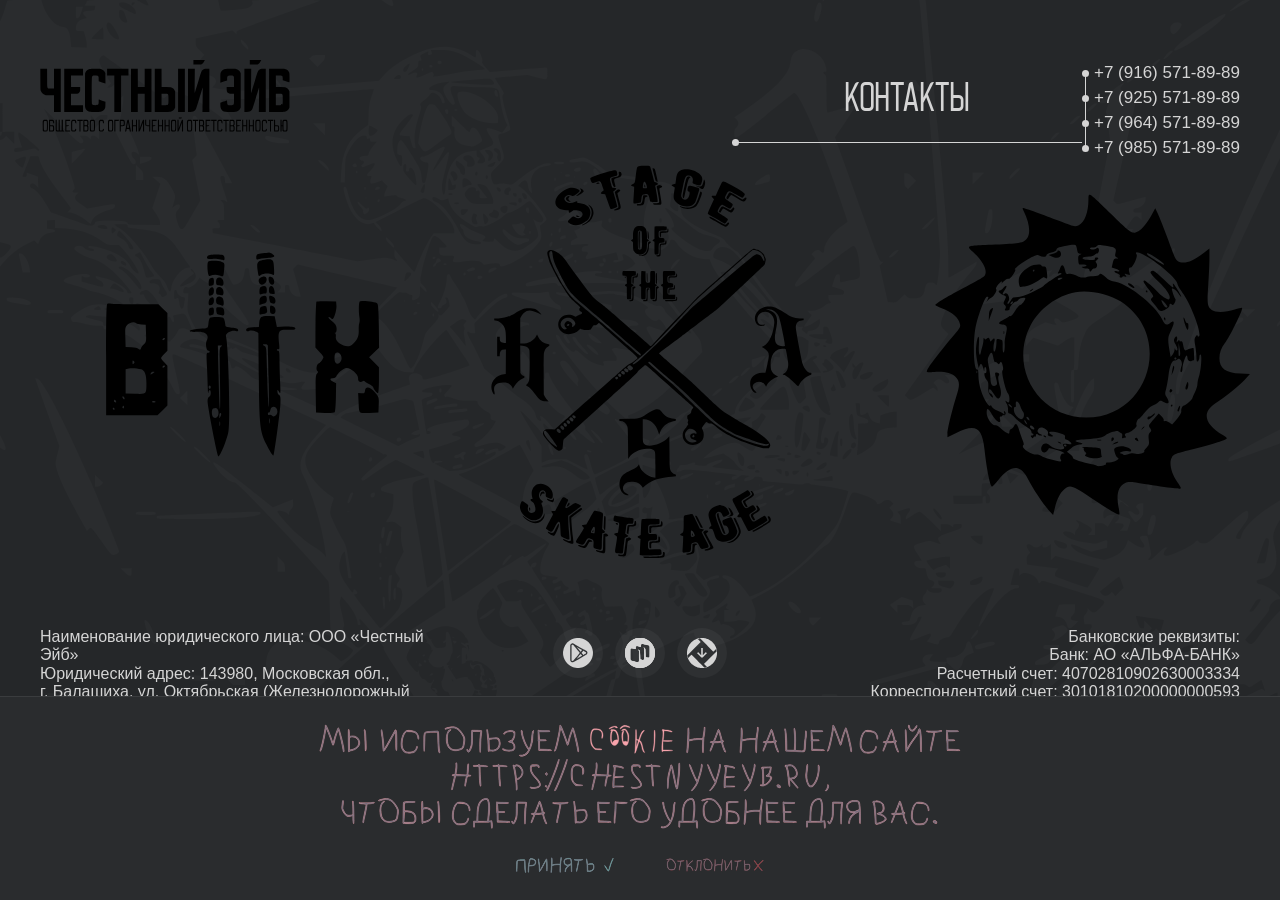
==== index.html @ 3eb63131 "Update index.html" ====
<!DOCTYPE html>
<html lang="ru">
  <head>
    <meta charset="UTF-8" />
    <meta name="viewport" content="width=device-width, initial-scale=1.0" />
    <title>Честный Эйб — инди-студия разработки игр и приложений</title>

    <meta
      name="description"
      content="Честный Эйб — инди-студия одного разработчика. «Рассказы дядюшки Эйба» и «КвадроТактика» — в Google Play, RuStore и GetApps. Главный проект — HeroSkAge."
    />
    <meta
      name="keywords"
      content="Честный Эйб, Чуткой, HeroSkAge, Рассказы дядюшки Эйба, КвадроТактика, инди-студия, разработка игр, разработка приложений, Android, Kotlin, пиксель-арт, короткие рассказы, российские инди-игры, RuStore, Google Play, GetApps"
    />
    <meta name="author" content="ООО «Честный Эйб»" />
    <meta name="robots" content="index, follow" />
    <meta name="theme-color" content="#252729" />
    <link rel="canonical" href="https://chestnyyeyb.ru/" />

    <meta property="og:type" content="website" />
    <meta property="og:site_name" content="Честный Эйб" />
    <meta property="og:locale" content="ru_RU" />
    <meta
      property="og:title"
      content="Честный Эйб — инди-студия разработки игр и приложений"
    />
    <meta
      property="og:description"
      content="Один разработчик, два выпущенных проекта и большой мир HeroSkAge. Игры и приложения для Android от студии «Честный Эйб»."
    />
    <meta
      property="og:image"
      content="https://chestnyyeyb.ru/images/og/og_image.png"
    />
    <meta
      property="og:image:alt"
      content="Логотип студии «Честный Эйб» — разработка игр и приложений для Android"
    />
    <meta property="og:url" content="https://chestnyyeyb.ru/" />

    <meta name="twitter:card" content="summary_large_image" />
    <meta
      name="twitter:title"
      content="Честный Эйб — инди-студия разработки игр и приложений"
    />
    <meta
      name="twitter:description"
      content="Один разработчик, два выпущенных проекта и большой мир HeroSkAge. Игры и приложения для Android."
    />
    <meta
      name="twitter:image"
      content="https://chestnyyeyb.ru/images/og/og_image.png"
    />
    <meta
      name="twitter:image:alt"
      content="Логотип студии «Честный Эйб» — разработка игр и приложений для Android"
    />

    <link rel="preconnect" href="https://www.googletagmanager.com" />
    <link
      rel="preload"
      as="font"
      type="font/ttf"
      href="./fonts/Montserrat_0.ttf"
      crossorigin
    />
    <link
      rel="preload"
      href="./fonts/BuyanRegular.ttf"
      as="font"
      type="font/ttf"
      crossorigin
    />

    <link
      type="image/x-icon"
      rel="shortcut icon"
      href="./images/favicon/favicon.ico"
    />
    <link
      type="image/png"
      sizes="32x32"
      rel="icon"
      href="./images/favicon/favicon-32.png"
    />
    <link
      type="image/png"
      sizes="196x196"
      rel="icon"
      href="./images/favicon/favicon-196.png"
    />

    <link rel="stylesheet" href="./css/index.css" />
    <link rel="stylesheet" href="./css/cookie.css" />
    <link rel="stylesheet" href="./css/a11y.css" />
    <script src="./js/index.js" defer></script>
    <script src="./js/cookie.js" defer></script>
    <script src="./js/a11y.js" defer></script>
    <script type="application/ld+json">
      {
        "@context": "https://schema.org",
        "@type": "Organization",
        "name": "Честный Эйб",
        "legalName": "Общество с ограниченной ответственностью «Честный Эйб»",
        "url": "https://chestnyyeyb.ru/",
        "logo": "https://chestnyyeyb.ru/images/favicon/favicon-196.png",
        "description": "Инди-студия одного разработчика: игры и приложения для Android. Главный проект — HeroSkAge.",
        "foundingDate": "2019",
        "email": "lincoln@chestnyyeyb.ru",
        "telephone": "+7-916-571-89-89",
        "address": {
          "@type": "PostalAddress",
          "postalCode": "143980",
          "addressRegion": "Московская область",
          "addressLocality": "Балашиха",
          "streetAddress": "ул. Октябрьская (Железнодорожный мкр.), д. 33, блок А, помещение V-13, комната 1",
          "addressCountry": "RU"
        },
        "sameAs": [
          "https://play.google.com/store/apps/dev?id=6551827899764541510",
          "https://www.rustore.ru/catalog/developer/9qrgofwk",
          "https://global.app.mi.com/developer?id=1156139",
          "https://telegram.me/ChestnyyEyb",
          "https://rutube.ru/u/chestnyyeyb/",
          "https://www.pinterest.ru/chestnyyeyb/",
          "https://2gis.ru/balashikha/firm/70000001085385845"
        ]
      }
    </script>
  </head>
  <body>
    <div class="page">
      <header class="header">
        <div class="container">
          <div class="header__wrapper">
            <h1 class="visually-hidden">
              Честный Эйб — инди-студия разработки игр и приложений для Android
            </h1>
            <a
              href="./about/"
              id="header-logo"
              class="header__logo"
              aria-label="Честный Эйб — о компании"
            >
              <svg xmlns="http://www.w3.org/2000/svg" viewBox="0 0 1662 480">
                <path
                  d="M1020 15.061v15.062l25.75-.312 25.75-.311 5.333-2.954c6.744-3.736 9.23-6.72 14.748-17.707L1096.02 0H1020v15.061m375 0v15.062l25.75-.312 25.75-.311 5.333-2.954c6.744-3.736 9.23-6.72 14.748-17.707L1471.02 0H1395v15.061M2.233 127.25c.297 63.567.472 69.701 2.131 74.75 4.963 15.104 15.119 25.393 29.888 30.277 5.505 1.821 9.368 2.117 32.498 2.492l26.25.425V346h45V58H93v132.219l-18.298-.362c-29.796-.59-27.129 6.255-27.488-70.562L46.927 58H1.911l.322 69.25M161 202v144h125v-45h-80v-76h18.451c27.318 0 33.9-2.305 39.799-13.936 2.575-5.077 2.75-6.24 2.75-18.229v-12.806l-30.25-.264-30.25-.265-.262-38.25-.262-38.25H286V58H161v144M330.043 59.559c-12.431 2.695-23.303 11.99-28.186 24.097L299.5 89.5l-.301 109c-.216 78.51.018 110.678.839 115 3.003 15.818 14.971 28.025 30.761 31.376 7.131 1.513 65.275 1.512 72.402-.001 12.726-2.703 24.416-12.246 28.944-23.628 2.039-5.127 2.324-7.797 2.641-24.747l.357-19-21.846-7.25c-12.015-3.988-22.172-7.25-22.571-7.25-.4 0-.726 6.119-.726 13.599 0 22.299-1.52 23.901-22.674 23.901-15.904 0-18.108-.774-21.574-7.571-2.697-5.289-2.697-176.569 0-181.858 2.952-5.791 5.935-7.247 16.018-7.822 13.783-.786 19.728.265 24.088 4.257l3.642 3.335.319 15.517.32 15.516 22.49 7.505 22.49 7.505-.31-34.192L434.5 88.5l-3.165-6.68c-5.875-12.401-14.85-19.55-28.055-22.349-9.431-1.998-63.915-1.933-73.237.088M446 80.5V103h48v243h45V103h49V58H446v22.5M605 202v144h45V225h46v121h45V58h-45v122.038l-22.75-.269-22.75-.269-.258-60.75-.257-60.75H605v144m158 0v144h49.451c32.831 0 51.232-.378 54.75-1.125 12.697-2.696 24.369-12.213 28.978-23.628l2.321-5.747v-106l-3.126-6.5c-4.573-9.509-9.238-14.329-18.122-18.722l-7.64-3.778-30.556-.5-30.556-.5-.258-60.75-.257-60.75H763v144m155 0v144h45V58h-45v144m66 .107v144.107l15.25-.403c17.704-.467 23.566-2.549 31.541-11.2 6.252-6.782 6.489-7.448 29.31-82.111 11.599-37.95 21.296-69.211 21.548-69.47.533-.548-.412 110.479-1.207 141.72l-.541 21.25H1126V57.786l-15.25.359c-17.484.411-23.263 2.316-31.248 10.3-6.251 6.251-6.933 8.147-29.563 82.055-11.619 37.95-21.357 69.225-21.639 69.5-.283.275-.183-36.062.222-80.75l.735-81.25H984v144.107m246.043-142.548c-12.442 2.697-23.336 12.018-28.166 24.097-2.239 5.602-2.35 7.115-2.671 36.538l-.336 30.693 22.565-7.529 22.565-7.53.002-10.664c.002-17.301 3.063-21.077 17.768-21.915 13.786-.786 19.728.264 24.088 4.259l3.642 3.336.287 34.578.288 34.578H1241v11.822c0 25.708 6.802 32.363 33.75 33.02l15.25.372v32.492c0 43.528.482 42.563-21.5 43.084-20.696.492-23.799-2.105-24.336-20.36-.185-6.286-.624-11.43-.976-11.43-.351 0-10.438 3.255-22.414 7.233L1199 283.466v12.718c0 14.985 1.133 21.258 5.249 29.068 5.225 9.913 15.066 17.187 26.55 19.624 7.131 1.513 65.275 1.512 72.402-.001 12.697-2.696 24.369-12.213 28.978-23.628l2.321-5.747v-227l-3.165-6.68c-5.875-12.401-14.85-19.55-28.055-22.349-9.431-1.998-63.915-1.933-73.237.088M1359 202.107v144.107l15.25-.403c17.704-.467 23.566-2.549 31.541-11.2 6.252-6.782 6.489-7.448 29.31-82.111 11.599-37.95 21.296-69.211 21.548-69.47.533-.548-.412 110.479-1.207 141.72l-.541 21.25H1501V57.786l-15.25.359c-17.484.411-23.263 2.316-31.248 10.3-6.251 6.251-6.933 8.147-29.563 82.055-11.619 37.95-21.357 69.225-21.639 69.5-.283.275-.183-36.062.222-80.75l.735-81.25H1359v144.107m164-.107v144h49.451c32.831 0 51.232-.378 54.75-1.125 12.697-2.696 24.369-12.213 28.978-23.628l2.321-5.747v-106l-3.126-6.5c-4.573-9.509-9.238-14.329-18.122-18.722l-7.64-3.778-30.556-.5-30.556-.5-.262-38.25-.262-38.25 17.762.002c25.945.002 28.258 1.693 28.26 20.665l.002 10.167 21.25 7.166c11.688 3.942 21.813 7.392 22.5 7.667 2.064.825 1.76-56.561-.338-63.735-4.037-13.805-14.521-23.187-28.877-25.841-3.757-.694-24.01-1.091-55.719-1.091H1523v144m-715 61.078v38.078l18.75-.328c28.307-.495 27.25 1.001 27.25-38.581 0-38.475.943-37.209-27.75-37.232L808 225v38.078m760 0v38.078l18.75-.328c28.307-.495 27.25 1.001 27.25-38.581 0-38.475.943-37.209-27.75-37.232L1568 225v38.078M923 385.5v3.5h7.545c6.678 0 7.828-.282 10-2.455 4.051-4.05 3.229-4.545-7.545-4.545h-10v3.5M21.963 400.75c-4.313 3.864-4.526 5.995-3.963 39.584l.5 29.834 3.266 2.916c3.123 2.789 3.68 2.916 12.799 2.916 18.15 0 17.935.468 17.935-39s.215-39-17.935-39c-8.99 0-9.709.157-12.602 2.75M60 437v39h12.099c20.301 0 22.267-2.056 21.739-22.73-.453-17.722-1.135-18.538-16.106-19.27l-10.232-.5-.278-14.354-.278-14.354 8.609.354c10.106.416 11.447 1.472 11.447 9.019 0 4.286.307 4.942 2.95 6.309 4.158 2.15 4.05 2.312 4.05-6.07C94 400.539 90.611 398 72.099 398H60v39m44.004-4.75c.005 46.779-2.311 43.75 33.446 43.75H161v-2.3c0-3.194-1.826-4.7-5.7-4.7H152v-71h-8v71.095l-6.25-.297-6.25-.298-.263-35.25-.263-35.25H124v71h-4.045c-2.962 0-4.703-.657-6.5-2.455L111 464.091V398h-7l.004 34.25M168 437v39h32v-7h-25.055l.278-14.25.277-14.25 6.958-.3c7.367-.318 9.542-1.295 9.542-4.282 0-1.611-1.016-1.873-8.25-2.128l-8.25-.29-.277-14.25-.278-14.25H200v-7h-32v39m43.844-36.745c-4.725 3.994-4.844 4.898-4.844 36.729 0 32.522.208 33.956 5.414 37.368 3.486 2.284 20.144 2.347 23.369.087 5.777-4.046 7.111-13.408 2.267-15.913-4.004-2.071-4.05-2.045-4.05 2.251 0 6.563-2.019 8.223-10 8.223-10.348 0-10.003 1.087-9.985-31.473.018-32.91-.278-31.905 9.51-32.328 8.524-.369 10.475 1.257 10.475 8.727 0 4.391.233 4.814 3.5 6.373l3.5 1.669v-7.534c0-13.55-2.982-16.436-16.973-16.429-8.414.004-9.837.267-12.183 2.25M248 401.5v3.5h14v71h7v-71h15v-7h-36v3.5m40 35.5v39h12.099c19.968 0 21.901-1.893 21.901-21.45 0-12.088-.107-12.748-2.455-15.095L317.091 437l2.454-2.455c2.348-2.347 2.455-3.007 2.455-15.095 0-19.557-1.933-21.45-21.901-21.45H288v39m46.963-36.25c-4.313 3.864-4.526 5.995-3.963 39.584l.5 29.834 3.266 2.916c3.123 2.789 3.68 2.916 12.799 2.916 18.15 0 17.935.468 17.935-39s.215-39-17.935-39c-8.99 0-9.709.157-12.602 2.75m60.881-.495c-4.725 3.994-4.844 4.898-4.844 36.729 0 32.522.208 33.956 5.414 37.368 3.486 2.284 20.144 2.347 23.369.087 5.777-4.046 7.111-13.408 2.267-15.913-4.004-2.071-4.05-2.045-4.05 2.251 0 6.563-2.019 8.223-10 8.223-10.348 0-10.003 1.087-9.985-31.473.018-32.91-.278-31.905 9.51-32.328 8.524-.369 10.475 1.257 10.475 8.727 0 4.391.233 4.814 3.5 6.373l3.5 1.669v-7.534c0-13.55-2.982-16.436-16.973-16.429-8.414.004-9.837.267-12.183 2.25m60.119.495c-4.313 3.864-4.526 5.995-3.963 39.584l.5 29.834 3.266 2.916c3.123 2.789 3.68 2.916 12.799 2.916 18.15 0 17.935.468 17.935-39s.215-39-17.935-39c-8.99 0-9.709.157-12.602 2.75M494 437v39h7v-71h10.8c11.472 0 13.2-.615 13.2-4.7V398h-31v39m36 0v39h6.954l.273-17.75.273-17.75 10.232-.5c14.971-.732 15.653-1.548 16.106-19.27.528-20.674-1.438-22.73-21.739-22.73H530v39m52.085-37.25c-1.816 1.487-3.232 7.34-9.44 39L565.342 476h3.746c4.065 0 4.406-.732 6.524-13.977l.644-4.023h8.804c9.994 0 9.032-.938 11.024 10.75l1.236 7.25h3.84c2.112 0 3.84-.301 3.84-.669 0-.369-3.375-17.676-7.5-38.462-4.125-20.786-7.5-38.035-7.5-38.331 0-1.292-5.974-.378-7.915 1.212M611 437v39h6.954l.273-17.75.273-17.75 9.75-.286 9.75-.286V476h7v-78h-7v36.072l-9.75-.286-9.75-.286-.273-17.75-.273-17.75H611v39m44 0v39h2.811c4.962 0 6.463-2.835 16.728-31.592L684.5 416.5l.265 29.75.265 29.75H692v-78h-2.811c-4.962 0-6.463 2.835-16.728 31.592L662.5 457.5l-.265-29.75-.265-29.75H655v39m44-22.45c0 23.604 1.267 25.45 17.465 25.45H726v36h7v-78h-7V434.257l-8.165-.473c-11.743-.68-11.835-.838-11.835-20.395V398h-7v16.55M743 437v39h32v-7h-25.055l.278-14.25.277-14.25 6.958-.3c7.367-.318 9.542-1.295 9.542-4.282 0-1.611-1.016-1.873-8.25-2.128l-8.25-.29-.277-14.25-.278-14.25H775v-7h-32v39m41 0v39h6.954l.273-17.75.273-17.75 9.75-.286 9.75-.286V476h7v-78h-7v36.072l-9.75-.286-9.75-.286-.273-17.75-.273-17.75H784v39m44 0v39h6.954l.273-17.75.273-17.75 9.75-.286 9.75-.286V476h7v-78h-7v36.072l-9.75-.286-9.75-.286-.273-17.75-.273-17.75H828v39m46.963-36.25c-4.313 3.864-4.526 5.995-3.963 39.584l.5 29.834 3.266 2.916c3.123 2.789 3.68 2.916 12.799 2.916 18.15 0 17.935.468 17.935-39s.215-39-17.935-39c-8.99 0-9.709.157-12.602 2.75M914 437v39h2.811c4.962 0 6.463-2.835 16.728-31.592L943.5 416.5l.265 29.75.265 29.75H951v-78h-2.811c-4.962 0-6.463 2.835-16.728 31.592L921.5 457.5l-.265-29.75-.265-29.75H914v39m66.963-36.25c-4.313 3.864-4.526 5.995-3.963 39.584l.5 29.834 3.266 2.916c3.123 2.789 3.68 2.916 12.799 2.916 18.15 0 17.935.468 17.935-39s.215-39-17.935-39c-8.99 0-9.709.157-12.602 2.75m35.037.75v3.5h14v71h7v-71h15v-7h-36v3.5m41 35.5v39h12.099c19.968 0 21.901-1.893 21.901-21.45 0-12.088-.107-12.748-2.455-15.095l-2.454-2.455 2.454-2.455c2.348-2.347 2.455-3.007 2.455-15.095 0-19.557-1.933-21.45-21.901-21.45H1057v39m44 0v39h32v-7h-25.055l.278-14.25.277-14.25 6.958-.3c7.367-.318 9.542-1.295 9.542-4.282 0-1.611-1.016-1.873-8.25-2.128l-8.25-.29-.277-14.25-.278-14.25H1133v-7h-32v39m37-35.5v3.5h14v71h7v-71h15v-7h-36v3.5m45.844-1.245c-4.725 3.994-4.844 4.898-4.844 36.729 0 32.522.208 33.956 5.414 37.368 3.486 2.284 20.144 2.347 23.369.087 5.777-4.046 7.111-13.408 2.267-15.913-4.004-2.071-4.05-2.045-4.05 2.251 0 6.563-2.019 8.223-10 8.223-10.348 0-10.003 1.087-9.985-31.473.018-32.91-.278-31.905 9.51-32.328 8.524-.369 10.475 1.257 10.475 8.727 0 4.391.233 4.814 3.5 6.373l3.5 1.669v-7.534c0-13.55-2.982-16.436-16.973-16.429-8.414.004-9.837.267-12.183 2.25M1219 401.5v3.5h14v71h7v-71h15v-7h-36v3.5m41 35.5v39h12.099c19.968 0 21.901-1.893 21.901-21.45 0-12.088-.107-12.748-2.455-15.095l-2.454-2.455 2.454-2.455c2.348-2.347 2.455-3.007 2.455-15.095 0-19.557-1.933-21.45-21.901-21.45H1260v39m44 0v39h32v-7h-25.055l.278-14.25.277-14.25 6.958-.3c7.367-.318 9.542-1.295 9.542-4.282 0-1.611-1.016-1.873-8.25-2.128l-8.25-.29-.277-14.25-.278-14.25H1336v-7h-32v39m40 0v39h6.954l.273-17.75.273-17.75 9.75-.286 9.75-.286V476h7v-78h-7v36.072l-9.75-.286-9.75-.286-.273-17.75-.273-17.75H1344v39m44 0v39h6.954l.273-17.75.273-17.75 9.75-.286 9.75-.286V476h7v-78h-7v36.072l-9.75-.286-9.75-.286-.273-17.75-.273-17.75H1388v39m47.963-36.25c-4.313 3.864-4.526 5.995-3.963 39.584l.5 29.834 3.266 2.916c3.123 2.789 3.68 2.916 12.799 2.916 18.15 0 17.935.468 17.935-39s.215-39-17.935-39c-8.99 0-9.709.157-12.602 2.75m43.881-.495c-4.725 3.994-4.844 4.898-4.844 36.729 0 32.522.208 33.956 5.414 37.368 3.486 2.284 20.144 2.347 23.369.087 5.777-4.046 7.111-13.408 2.267-15.913-4.004-2.071-4.05-2.045-4.05 2.251 0 6.563-2.019 8.223-10 8.223-10.348 0-10.003 1.087-9.985-31.473.018-32.91-.278-31.905 9.51-32.328 8.524-.369 10.475 1.257 10.475 8.727 0 4.391.233 4.814 3.5 6.373l3.5 1.669v-7.534c0-13.55-2.982-16.436-16.973-16.429-8.414.004-9.837.267-12.183 2.25M1515 401.5v3.5h14v71h7v-71h15v-7h-36v3.5m41 35.5v39h12.099c19.853 0 21.901-1.959 21.901-20.954 0-18.485-1.417-20.305-16.398-21.046l-10.102-.5-.273-17.75-.273-17.75H1556v39m43 0v39h6.954l.273-17.75.273-17.75h5l.5 14.835.5 14.836 3.266 2.914c3.096 2.764 3.734 2.915 12.299 2.915 17.897 0 17.935-.082 17.935-39 0-38.958-.02-39-18.05-39-9.073 0-9.179.029-12.55 3.4-2.202 2.202-3.425 4.404-3.47 6.25a2816.58 2816.58 0 0 0-.25 14.35l-.18 11.5h-5l-.273-17.75-.273-17.75H1599v39M26.655 406.829c-2.65 2.928-2.492 58.104.174 60.516 1.961 1.775 13.499 2.368 15.939.819C45.323 466.543 46 460.016 46 437c0-23.016-.677-29.543-3.232-31.164-2.641-1.677-14.35-.955-16.113.993m268.568 12.421.277 14.25h7.84c10.782 0 11.66-1.1 11.66-14.611 0-13.039-.736-13.889-12.027-13.889h-8.028l.278 14.25m44.432-12.421c-2.65 2.928-2.492 58.104.174 60.516 1.961 1.775 13.499 2.368 15.939.819C358.323 466.543 359 460.016 359 437c0-23.016-.677-29.543-3.232-31.164-2.641-1.677-14.35-.955-16.113.993m121 0c-2.65 2.928-2.492 58.104.174 60.516 1.961 1.775 13.499 2.368 15.939.819C479.323 466.543 480 460.016 480 437c0-23.016-.677-29.543-3.232-31.164-2.641-1.677-14.35-.955-16.113.993m76.568 12.421.277 14.25h7.84c10.782 0 11.66-1.1 11.66-14.611 0-13.039-.736-13.889-12.027-13.889h-8.028l.278 14.25m342.432-12.421c-2.65 2.928-2.492 58.104.174 60.516 1.961 1.775 13.499 2.368 15.939.819C898.323 466.543 899 460.016 899 437c0-23.016-.677-29.543-3.232-31.164-2.641-1.677-14.35-.955-16.113.993m106 0c-2.65 2.928-2.492 58.104.174 60.516 1.961 1.775 13.499 2.368 15.939.819 2.555-1.621 3.232-8.148 3.232-31.164 0-23.016-.677-29.543-3.232-31.164-2.641-1.677-14.35-.955-16.113.993m78.568 12.421.277 14.25h7.84c10.782 0 11.66-1.1 11.66-14.611 0-13.039-.736-13.889-12.027-13.889h-8.028l.278 14.25m203 0 .277 14.25h7.84c10.782 0 11.66-1.1 11.66-14.611 0-13.039-.736-13.889-12.027-13.889h-8.028l.278 14.25m173.432-12.421c-2.65 2.928-2.492 58.104.174 60.516 1.961 1.775 13.499 2.368 15.939.819 2.555-1.621 3.232-8.148 3.232-31.164 0-23.016-.677-29.543-3.232-31.164-2.641-1.677-14.35-.955-16.113.993m180 0c-1.459 1.611-1.655 5.213-1.655 30.345 0 33.209-.419 31.826 9.638 31.826 10.389 0 9.862 1.711 9.862-32 0-33.771.555-32-10.036-32-4.692 0-6.547.434-7.809 1.829M585.095 412c-1.168 5.314-7.094 36.849-7.094 37.75-.001.889 2.165 1.25 7.499 1.25 4.125 0 7.471-.337 7.436-.75-.142-1.653-7.739-38.715-7.841-38.25M295.75 440.562c-.413.424-.75 6.996-.75 14.605V469h8c11.261 0 12-.856 12-13.889 0-13.117-.815-14.211-11.072-14.854-4.085-.257-7.765-.119-8.178.305m769 0c-.412.424-.75 6.996-.75 14.605V469h8c11.261 0 12-.856 12-13.889 0-13.117-.815-14.211-11.072-14.854-4.085-.257-7.766-.119-8.178.305m203 0c-.412.424-.75 6.996-.75 14.605V469h8c11.261 0 12-.856 12-13.889 0-13.117-.815-14.211-11.072-14.854-4.085-.257-7.766-.119-8.178.305M67 455.103v14.102l8.581-.352C86.622 468.399 87 467.941 87 455.031 87 441.684 86.437 441 75.443 441H67v14.103m1496 0v14.102l8.581-.352c11.041-.454 11.419-.912 11.419-13.822 0-13.347-.563-14.031-11.557-14.031H1563v14.103"
                  fill-rule="evenodd"
                />
              </svg>
            </a>
            <div class="header__contacts">
              <a
                href="./contacts/"
                id="header-contacts"
                class="header__contacts-name"
              >
                Контакты
              </a>
              <ul class="header__contacts-phones">
                <li>
                  <span></span>
                  <a href="tel:+79165718989" data-name="Приложения"
                    >+7 (916) 571-89-89</a
                  >
                </li>
                <li>
                  <span></span>
                  <a href="tel:+79255718989" data-name="Игры"
                    >+7 (925) 571-89-89</a
                  >
                </li>
                <li>
                  <span></span>
                  <a href="tel:+79645718989" data-name="Тестирование"
                    >+7 (964) 571-89-89</a
                  >
                </li>
                <li>
                  <span></span>
                  <a href="tel:+79855718989" data-name="Симбиоз"
                    >+7 (985) 571-89-89</a
                  >
                </li>
              </ul>
            </div>
          </div>
        </div>
      </header>
      <main class="content">
        <section class="main">
          <div class="container">
            <div class="main__wrapper">
              <div class="main__inner">
                <a
                  href="./cooperation/"
                  id="main-left"
                  class="main__image-l"
                  aria-label="Сотрудничество"
                >
                  <svg xmlns="http://www.w3.org/2000/svg" viewBox="0 0 260 194">
                    <path
                      xmlns="http://www.w3.org/2000/svg"
                      d="M151 .68c-6.995.719-8 1.215-8 3.946 0 2.088.338 2.441 1.75 1.827.963-.418 4.787-.967 8.5-1.219 4.929-.336 6.75-.841 6.75-1.872 0-1.117-4.554-3.861-5.315-3.202-.102.088-1.76.322-3.685.52M97.278 3.122c-2.2 2.2-.338 3.639 4.066 3.143 2.326-.262 5.9-.016 7.942.548 3.51.97 3.714.899 3.714-1.287 0-1.271-.712-2.585-1.582-2.919-2.706-1.039-12.96-.665-14.14.515M151 6.977c-7.286.931-8.005 2.314-6.363 12.242.586 3.544.713 3.649 2.711 2.25 2.451-1.717 7.931-1.925 10.763-.41 1.898 1.016 1.967.765 1.684-6.139-.338-8.254-1.084-8.928-8.795-7.943M97.506 8.99c-1.471 2.381-.244 14.126 1.403 13.427 3.391-1.437 6.146-1.594 9.218-.522 3.986 1.389 3.828 1.591 4.508-5.749.549-5.929.484-6.15-2.099-7.132-3.42-1.3-12.231-1.316-13.03-.024m49.113 15.299c-1.26.921-1.579 2.023-1.118 3.859 1.033 4.116 6.873 2.572 7.312-1.933.35-3.588-2.646-4.52-6.194-1.926m8.18 2.113c.53 4.542 5.201 6.032 5.201 1.659 0-3.004-1.625-5.061-3.999-5.061-1.23 0-1.508.785-1.202 3.402m-55.549-1.74c-.687.278-1.25 2.09-1.25 4.028 0 2.803.324 3.4 1.582 2.917.87-.334 1.995-.607 2.5-.607.505 0 .918-1.575.918-3.5 0-3.411-.81-4.024-3.75-2.838M105 27.5c0 2.784.393 3.5 1.918 3.5 1.055 0 2.63.273 3.5.607 1.953.749 2.267-4.522.382-6.407-2.683-2.683-5.8-1.447-5.8 2.3m42.25 5.162c-.687.278-1.25 2.09-1.25 4.028 0 2.803.324 3.4 1.582 2.917.87-.334 2.445-.607 3.5-.607 1.525 0 1.918-.716 1.918-3.5 0-3.537-1.807-4.429-5.75-2.838m7.75 2.652c0 2.88.411 3.531 2.476 3.926 3.188.61 3.389.338 2.604-3.524-.995-4.892-5.08-5.216-5.08-.402M99.2 34.2c-1.403 1.403-1.627 6.8-.282 6.8 2.799 0 4.082-1.448 4.082-4.607 0-3.527-1.563-4.43-3.8-2.193m5.8 2.3c0 2.784.393 3.5 1.918 3.5 1.055 0 2.63.273 3.5.607 1.953.749 2.267-4.522.382-6.407-2.683-2.683-5.8-1.447-5.8 2.3m42.75 5.58c-1.107.645-1.75 2.232-1.75 4.32v3.302l3.5-1.096c3.059-.957 3.5-1.506 3.5-4.351 0-3.48-1.759-4.208-5.25-2.175m7.635 2.097c.739 3.694.495 3.384 3.365 4.266 3.047.937 3.329-4.795.316-6.408-3.425-1.833-4.366-1.285-3.681 2.142m-55.656-1.045C97.93 44.139 97.238 50 98.918 50c2.61 0 4.082-1.46 4.082-4.048 0-3.354-.912-4.14-3.271-2.82M105 45.383c0 2.698.456 3.483 2.25 3.872 1.237.268 2.949.785 3.803 1.148 1.877.797 1.47-6.391-.432-7.638-3.069-2.011-5.621-.823-5.621 2.618m94.823 1.329c-.249 1.114-.73 12.84-.769 18.788-.019 2.75-.054 9.38-.08 14.733l-.046 9.734 4.102 4.45c4.057 4.401 4.084 4.48 2.395 7.057-.94 1.434-2.545 3.055-3.567 3.602-2.005 1.073-2.608 6.342-.85 7.429.623.385.423 1.207-.523 2.153-1.28 1.28-1.486 4.415-1.258 19.186l.273 17.656 8.407.293c4.624.161 8.808-.108 9.297-.597.49-.49.987-6.854 1.104-14.142l.213-13.25-2.761-1.428c-3.449-1.784-3.557-3.376-.229-3.376 1.393 0 2.793-.682 3.113-1.515 1.15-2.997 6.229-7.51 9.097-8.083 4.124-.825 12.086 5.908 11.568 9.782-.39 2.91 2.101 4.55 4.229 2.785.907-.753 1.477-.754 1.941-.002.362.585 2.208 1.711 4.103 2.503 1.896.792 3.733 2.248 4.084 3.235.804 2.261 3.376 5.295 4.489 5.295.465 0 .845-5.497.845-12.216v-12.215l-4.661-4.732-4.66-4.732 4.725-4.463 4.724-4.463-.212-20.1c-.134-12.748-.615-20.645-1.314-21.589-1.313-1.771-15.97-3.322-16.917-1.79-.851 1.377-.934 10.112-.139 14.545.369 2.06.327 4.535-.095 5.5-.421.965-.667 4.23-.545 7.255.227 5.673-1.859 9.975-6.569 13.544-4.781 3.623-15.939-1.987-15.116-7.6.234-1.592-.058-3.096-.648-3.341-.649-.269-.579-.476.177-.524.75-.047 1.25-1.497 1.25-3.624 0-3.421-.996-4.853-6.471-9.306-.913-.743-1.398-1.613-1.078-1.933.32-.321 1.115-.05 1.766.601s1.506 1.183 1.9 1.183c1.437 0 4.016-8.761 3.704-12.579L218.5 46.5l-9.25-.288c-5.088-.158-9.329.067-9.427.5M2.273 48.634c-.948.4-1.223 12.457-1.21 52.942L1.079 154h48.524l4.699-4.567L59 144.867v-37.655L56 104c-1.65-1.766-3-3.629-3-4.139 0-.511 1.35-2.248 3-3.861l3-2.933V57.416l-4.25-4.169-4.25-4.17-21.304-.033c-11.718-.018-22.293-.234-23.5-.48-1.208-.246-2.748-.215-3.423.07m147.227 2.35c-2.628.46-3.038.987-3.31 4.257-.309 3.726-.303 3.732 3 3.114 4.213-.788 4.544-1.206 3.867-4.876-.502-2.724-.851-2.969-3.557-2.495m6.5 2.899c0 3.349.345 3.95 2.5 4.362 3.285.628 3.765-5.497.566-7.21-2.883-1.543-3.066-1.373-3.066 2.848m-56.75-1.221c-.687.278-1.25 2.09-1.25 4.028 0 2.803.324 3.4 1.582 2.917.87-.334 1.995-.607 2.5-.607.505 0 .918-1.575.918-3.5 0-3.411-.81-4.024-3.75-2.838m5.956 2.454c.13 1.714.7 3.252 1.266 3.417 5.9 1.721 6.397 1.581 6.316-1.781-.09-3.722-1.15-4.715-5.054-4.737-2.483-.013-2.741.304-2.528 3.101m42.594 6.092c-.975.742-1.826 2.995-1.999 5.292l-.301 4-5.661.297c-3.753.197-5.845.776-6.206 1.718-.715 1.863.934 2.827 2.929 1.71 1.835-1.027 8.42.737 8.472 2.27.019.553.198 19.23.397 41.505.407 45.457 1.057 51.27 7.104 63.5 3.503 7.084 6.178 11.207 6.766 10.427.778-1.031 6.092-40.235 6.483-47.826.36-6.98.162-8.552-1.175-9.3-.885-.495-1.593-1.891-1.574-3.101.035-2.141.077-2.133 1.559.3 1.4 2.298 1.478 1.497.964-9.907-.307-6.824-.558-16.161-.558-20.75 0-6.89-.272-8.343-1.559-8.343-.857 0-1.276-.457-.931-1.016a1.21 1.21 0 0 1 1.664-.376c.691.427.843-1.148.455-4.734-1.381-12.792-.513-14.224 8.308-13.716 3.244.187 6.26-.022 6.702-.463 1.683-1.684-2.422-2.745-9.635-2.49l-7.496.265-1.054-4.985-1.053-4.985-5.451-.292c-3.342-.18-6.109.207-7.15 1m-48.481.574c-.65.413-1.325 2.768-1.5 5.234-.258 3.629-.7 4.521-2.319 4.681-1.1.108-5.062.484-8.805.835-8.857.832-8.833 3.124.028 2.632 8.542-.473 12.345 3.103 9.317 8.761C94.737 86.36 95.901 93 97.631 93c.753 0 1.369.45 1.369 1s-.744 1-1.654 1c-1.483 0-1.586 1.252-1 12.157.36 6.686.721 15.799.804 20.25.082 4.451.337 6.855.566 5.343.563-3.715 2.284-3.503 2.284.281 0 1.772-.623 3.271-1.5 3.607-.944.362-1.513 1.928-1.534 4.219-.045 4.839 9.195 52.143 10.186 52.143 1.772 0 8.104-15.526 9.497-23.287 1.885-10.498.11-80.797-2.282-90.375-.69-2.764 5.213-5.911 9.206-4.909 2.126.534 2.528.33 2.248-1.14-.272-1.427-1.502-1.85-6.081-2.089-3.571-.186-5.771-.753-5.822-1.5-.271-3.956-1.204-7.261-2.233-7.916-1.536-.976-10.832-.978-12.366-.002m-78.184 6.574c-2.012 2.142-2.187 3.213-1.924 11.75L19.5 89.5l5.5.307c3.025.169 5.927.732 6.45 1.25 1.33 1.32 2.547 1.174 2.567-.307.01-.687 1.152-2.326 2.538-3.642 2.349-2.228 2.502-2.946 2.233-10.5L38.5 68.5l-4-.317c-2.2-.174-4.428-.737-4.95-1.25-1.747-1.716-6.169-.968-8.415 1.423M54.5 82c-.34.55-.168 1 .382 1s1.278-.45 1.618-1c.34-.55.168-1-.382-1s-1.278.45-1.618 1m95.98 6.362c2.348 1.717 2.136-.471 2.968 30.633.39 14.572.957 26.722 1.261 27 .304.278.273-12.095-.069-27.495s-.626-28.787-.631-29.75c-.006-1.231-.807-1.75-2.7-1.75-2.516 0-2.57.089-.829 1.362m-43.086 29.348c.381 16.34.956 29.952 1.278 30.25.323.297.322-12.61-.002-28.683-.542-26.885-.452-29.303 1.12-30.219 1.479-.863 1.386-1.001-.688-1.028l-2.399-.03.691 29.71m110.273-22.043c-.367.366-.667 2.616-.667 5 0 5.261 4.07 6.468 6.182 1.833 2.006-4.403-2.439-9.91-5.515-6.833M26 104c0 1.867.267 2.133 1.2 1.2.933-.933.933-1.467 0-2.4-.933-.933-1.2-.667-1.2 1.2m28.5 4c-.34.55-.168 1 .382 1s1.278-.45 1.618-1c.34-.55.168-1-.382-1s-1.278.45-1.618 1m-32 1.881-3 .639v22.98l8.909.291c10.796.353 10.681.455 10.746-9.519.056-8.413-1.513-12.699-4.994-13.646-3.752-1.02-8.841-1.345-11.661-.745m20.959 4.186c-1.06 1.715-.111 1.883 1.984.351 1.622-1.186 1.672-1.418.307-1.418-.898 0-1.929.48-2.291 1.067M98 127.5c0 .825.45 1.5 1 1.5s1-.675 1-1.5-.45-1.5-1-1.5-1 .675-1 1.5m147.816 3.25c-.278 2.419-.688 2.713-3.404 2.442l-3.088-.309.409 8.309c.574 11.658-.112 10.931 10.001 10.597l8.766-.289.294-7.279c.29-7.153.229-7.356-3.5-11.717-4.662-5.454-8.96-6.249-9.478-1.754M16.638 137.5c.317.825.964 1.5 1.438 1.5.473 0 .602-.675.286-1.5-.317-.825-.964-1.5-1.438-1.5-.473 0-.602.675-.286 1.5m-8.029 2.324c-.353.571-.154 1.339.441 1.707 1.486.918 2.012.188 1.021-1.417-.532-.859-1.047-.962-1.462-.29m35.864 1.22c-.325.526.336.956 1.468.956 2.415 0 2.658-.556.591-1.349-.807-.31-1.734-.133-2.059.393m-27.93 4.887c-.317.512-.118 1.213.441 1.559.559.345 1.016-.074 1.016-.931 0-1.757-.6-2.015-1.457-.628m139.81 3.053c-.328 1.641-.992 2.739-1.475 2.441-.483-.299-.878.207-.878 1.123 0 1.032.543 1.458 1.427 1.118.785-.301 1.974.112 2.643.919 1.593 1.918 4.93-.817 4.93-4.04 0-5.028-5.686-6.364-6.647-1.561M7.5 148c.34.55.816 1 1.059 1s.441-.45.441-1-.477-1-1.059-1-.781.45-.441 1m94.75-.338c-1.685.68-1.593 6.808.123 8.233 3.16 2.622 6.242-2.001 4.49-6.736-.778-2.104-2.069-2.523-4.613-1.497m5.82 7.088c.063 2.437.168 2.522.93.75 1.174-2.731 1.174-3.5 0-3.5-.55 0-.968 1.238-.93 2.75m47.182 4.75c.011 2.2.216 2.982.455 1.738.239-1.244.23-3.044-.02-4s-.446.062-.435 2.262m-47.02 2.5c0 1.925.206 2.713.457 1.75.252-.963.252-2.537 0-3.5-.251-.963-.457-.175-.457 1.75"
                      fill-rule="evenodd"
                    />
                  </svg>
                </a>
                <a
                  href="./development/"
                  id="main-center"
                  class="main__image-c"
                  aria-label="Разработка"
                >
                  <svg
                    xmlns="http://www.w3.org/2000/svg"
                    viewBox="0 0 1000 1300"
                  >
                    <path
                      xmlns="http://www.w3.org/2000/svg"
                      d="M471.899 69.218c-7.48.395-14.77 1.163-16.2 1.706-3.344 1.272-3.904 3.501-7.175 28.576-3.162 24.236-2.242 21.62-8.948 25.456-6.848 3.918-7.031 5.557-.826 7.374l4.75 1.391-.037 5.389c-.021 2.965-.666 14.06-1.433 24.657-1.02 14.067-1.098 19.565-.291 20.372 1.738 1.738 21.052-.878 22.186-3.005.48-.899 1.427-6.05 2.105-11.447 1.41-11.222 2.136-12.138 10.47-13.211 9.533-1.227 12.009 1.306 14.495 14.826 1.754 9.536 2.188 9.822 14.36 9.482l10.145-.284.309-4.282c.244-3.379-4.76-32.834-7.455-43.883-.44-1.803.237-2.503 4.059-4.193 6.064-2.683 5.785-4.361-1.228-7.403l-5.816-2.522-5.684-22.284c-3.127-12.256-6.334-23.275-7.128-24.487-1.861-2.84-4.227-3.095-20.658-2.228m28.096 7.705c-.003.317 2.12 9.203 4.718 19.746 4.668 18.943 4.762 19.187 8.005 20.734 2.992 1.426 3.282 1.424 3.282-.031 0-2.612-7.862-36.245-8.946-38.271-.899-1.68-7.046-3.577-7.059-2.178m94.202 3.571c-15.275 4.297-19.044 9.525-21.814 30.259l-1.771 13.252-5.806 1.629c-6.339 1.779-7.272 3.427-3.306 5.843 1.375.838 3.561 2.167 4.859 2.953l2.358 1.431-1.843 11.819c-2.431 15.587-2.385 20.88.224 25.835 12.285 23.332 53.884 28.271 64.321 7.636 2.571-5.084 12.581-36.9 12.581-39.989 0-2.96-1.713-3.838-14.897-7.632-15.092-4.344-17.795-4.471-19.153-.899-3.503 9.213-2.834 15.369 1.67 15.369 5.752 0 1.356 19.165-5.413 23.6-6.158 4.035-14.55.99-17.094-6.201-1.298-3.671-1.054-5.542 3.844-29.409 6.907-33.663 8.549-36.99 18.259-36.99 9.371 0 14.611 6.815 12.765 16.6-1.475 7.82-1.719 7.531 9.019 10.68 15.427 4.523 14.978 4.681 18.506-6.49 3.64-11.521 1.803-17.561-8.172-26.871-10.844-10.121-35.321-16.311-49.137-12.425M368 86.14c-27.299 7.578-58.367 18.768-59.37 21.382-.624 1.625 1.677 8.772 3.931 12.212 1.952 2.978 3.956 2.865 14.708-.826 12.035-4.133 12.539-3.776 18.463 13.073l4.341 12.347-4.715 4.149c-6.298 5.542-5.663 7.319 2.76 7.724l6.218.299 7.61 21.5c8.57 24.209 8.474 24 11.061 24 4.148 0 17.88-5.069 18.431-6.803.306-.965-2.344-11.866-5.888-24.226l-6.444-22.471 2.697-2.132c7.928-6.267 7.891-6.216 5.756-7.867-1.068-.826-3.768-1.508-6-1.516-5.68-.022-5.8-.184-9.365-12.672-4.986-17.464-4.25-19.468 8.222-22.38 10.967-2.561 11.906-3.295 11.103-8.68-1.914-12.83-2.398-12.976-23.519-7.113m28.456 1.931c-.364.589-.367 3.04-.006 5.447.803 5.355-1.168 7.806-7.647 9.505-11.285 2.959-14.665 4.174-15.154 5.448-1.158 3.019 5.427 24.315 7.709 24.927 5.57 1.494 5.623 1.345 3.057-8.648-3.965-15.441-4.294-14.769 9.129-18.647 10.977-3.172 13.895-8.613 9.305-17.353-1.009-1.921-5.341-2.381-6.393-.679m211.846 14.941c-3.53 1.422-4.787 5.133-10.323 30.488-5.85 26.792-6.314 31.61-3.328 34.595 1.979 1.979 1.993 1.946 5.327-12.805 8.757-38.749 10.737-45.613 14.009-48.553l3.074-2.763-2.596-.987c-3.02-1.148-3.252-1.147-6.163.025M658 112.948c0 1.072-1.143 5.566-2.539 9.986-3.369 10.663-5.674 11.804-17.131 8.473-7.392-2.148-7.955-1.1-.636 1.183 3.193.996 7.025 3.017 8.514 4.492 6.018 5.957 10.487 4.238 13.697-5.266 2.458-7.28 2.654-12.542.646-17.348-1.622-3.882-2.551-4.435-2.551-1.52m50.146 18.302c-3.697 7.838-8.28 17.722-10.184 21.966l-3.462 7.715-6.25.035c-7.53.041-7.944 1.154-2.622 7.044l3.629 4.017-9.702 20.956c-5.52 11.924-9.563 21.918-9.378 23.186.251 1.736 3.42 3.867 14.323 9.636 7.7 4.075 19.149 10.527 25.441 14.338 6.293 3.811 12.129 6.798 12.969 6.636 1.71-.33 9.09-10.405 9.09-12.411 0-2.145-3.932-5.195-16.128-12.507-15.657-9.388-16.662-10.503-14.521-16.11 2.773-7.262 8.567-15.692 11.246-16.365 1.837-.461 5.151.904 13.36 5.501 13.259 7.425 13.154 7.42 17.614.704 5.211-7.848 4.752-8.944-6.75-16.117-16.024-9.993-16.228-10.464-9.742-22.474 7.084-13.117 7.496-13.109 30.325.597 9.761 5.86 18.29 10.351 19.083 10.046 2.292-.879 7.513-8.723 7.513-11.287 0-3.773-20.868-17.186-49.815-32.02-19.444-9.964-17.88-10.38-26.039 6.914m-235.012-11.912c-1.884 2.27-3.71 16.486-2.299 17.897 1.415 1.415 10.086 1.244 11.559-.229.694-.694.451-3.177-.759-7.763-2.679-10.151-5.534-13.479-8.501-9.905m-143.384 1.806c-5.282 1.964-2.363 4.569 3.82 3.409 2.614-.49 3.469-1.115 3.232-2.36-.386-2.024-3.275-2.454-7.052-1.049m145.331 9.106c-.061 3.592.285 4.75 1.419 4.75 1.843 0 1.858-2.522.036-6.5l-1.374-3-.081 4.75m41.669-.182c-2.062 1.089-3.748 2.307-3.745 2.706.003.399 1.135 6.576 2.514 13.726 3.974 20.597 5.669 32.332 4.983 34.494-.791 2.492-4.211 3.466-12.249 3.489-3.436.009-6.249.159-6.25.333-.029 3.433 2.289 4.184 12.91 4.184 15.276 0 14.523 2.93 8.522-33.136-3.097-18.614-3.208-17.44 1.815-19.114 5.658-1.885 5.94-4.102.853-6.697-4.83-2.464-4.656-2.465-9.353.015M244 137.386c-21.345 6.29-40.45 24.596-42.632 40.85C199.17 194.606 213.172 206 235.489 206h6.39l.311 3.75c.395 4.781 2.011 4.733 9.29-.281l5.439-3.746 9.621.503c17.236.902 23.815 11.354 13.417 21.316-4.311 4.13-11.809 4.218-17.596.208-5.567-3.858-7.102-3.531-14.846 3.165-10.598 9.164-10.489 11.277.887 17.072 13.549 6.902 26.615 5.111 43.475-5.96 9.991-6.56 12.1-9.055 15.042-17.786 6.948-20.627-5.051-36.649-29.637-39.572-9.235-1.098-9.377-1.155-8.776-3.548 1.039-4.142-1.461-4.319-8.154-.575-19.244 10.762-43.293-8.149-24.854-19.544 3.952-2.443 10.35-2.422 16.216.053 4.177 1.762 6.42.905 15.846-6.055 8.278-6.113 9.515-8.153 6.78-11.18-5.676-6.281-20.319-9.387-30.34-6.434m33.032 1.344c.017.423.692 1.644 1.5 2.711 2.822 3.731 1.847 7.13-3.282 11.438-2.613 2.194-6.1 5.13-7.75 6.524l-3 2.534 2.559.031c3.868.048 18.848-9.485 21.176-13.476 1.047-1.797-2.724-6.191-7.33-8.54-2.148-1.096-3.891-1.646-3.873-1.222m111.149 7.064-4.318 3.734 4.488 15.986c9.287 33.074 9.301 32.047-.514 35.626-10.362 3.778-6.935 7.301 3.899 4.007 12.828-3.9 12.802-3.744 5.351-31.812-2.798-10.54-5.087-19.4-5.087-19.688 0-.287 2.025-1.977 4.5-3.754 4.908-3.525 5.773-6.319 2.25-7.263-4.284-1.148-6.269-.553-10.569 3.164m256.402 10.956c-8.922 29.428-12.576 35.016-25.52 39.026-7.633 2.365-21.634 2.112-29.313-.529-7.781-2.677-7.263-1.117.978 2.94 12.089 5.953 32.445 4.258 42.688-3.555 5.222-3.983 18.584-34.239 18.584-42.081 0-2.063-2.359-4.551-4.316-4.551-.247 0-1.642 3.938-3.101 8.75m89.139-1.5c-7.272 12.521-7.643 13.916-4.29 16.113 2.369 1.553 2.488 1.498 4.642-2.135 4.942-8.336 6.492-10.214 8.426-10.215 1.1 0 9.188 4.496 17.973 9.993 18.451 11.544 20.501 12.065 25.423 6.459 6.009-6.844 3.113-12.973-3.001-6.351-4.305 4.663-5.276 4.637-13.395-.361-32.654-20.104-32.072-19.884-35.778-13.503m-262.055 5.5c-.248.412-.989 5.025-1.648 10.25-1.665 13.218-4.212 15.976-14.769 15.994-2.52.005-3.25.431-3.25 1.899 0 2.762 2.112 3.17 10.74 2.077 10.194-1.293 11.101-2.279 12.683-13.784 1.373-9.989 2.292-11.745 6.646-12.701 3.189-.701 3.578-1.438 1.731-3.285-1.301-1.301-11.396-1.676-12.133-.45m-234.973 3.276c-6.754 5.313-2.531 13.181 8.306 15.474l3.5.74-3.75-3.668c-4.405-4.309-4.753-7.281-1.239-10.582 4.24-3.984-1.974-5.774-6.817-1.964m68.056 28.224c9.404 9.727 10.752 23.61 3.645 37.548-4.182 8.201-9.276 12.708-21.301 18.841-5.827 2.972-5.459 4.282.647 2.305 15.43-4.996 25.391-15.117 29.752-30.231 3.262-11.302-2.145-25.314-11.693-30.302-4.187-2.187-4.467-1.696-1.05 1.839m407.007 3.5c-.854.963-3.04 4.605-4.857 8.093l-3.304 6.344 2.416 1.822 2.415 1.822 3.883-6.484c2.135-3.566 4.451-6.702 5.146-6.968.695-.267 6.126 2.464 12.07 6.068 13.27 8.047 14.159 8.108 18.852 1.294 3.986-5.787 4.415-7.838 2.048-9.802-1.353-1.124-2.136-.649-5.578 3.377-4.986 5.833-4.364 5.882-16.522-1.316-10.618-6.286-13.993-7.152-16.569-4.25m-446.639 27.156c-2.337 1.48 3.071 4.278 7.556 3.909l3.826-.315-3.5-2.246c-3.751-2.408-5.686-2.739-7.882-1.348m410.272 3.519c-.89 2.32 1.196 4.338 8.05 7.789 3.333 1.678 13.208 7.357 21.944 12.619 19.176 11.55 20.936 11.886 26.773 5.117 4.247-4.925 4.58-6.094 2.277-8.005-1.338-1.111-2.121-.692-5.385 2.878-5.04 5.514-5.336 5.459-20.724-3.819-22.43-13.525-32.216-18.451-32.935-16.579m-222.954 28.988c-8.594 3.742-12.432 12.62-12.442 28.78l-.007 10.307-3.243 1.853-3.244 1.852 3.131 2.648 3.131 2.647.417 12.068c.378 10.931.674 12.506 3.146 16.723 6.593 11.251 21.577 13.621 31.643 5.005 6.333-5.422 7.286-8.108 7.828-22.091l.477-12.295 2.864-1.481c3.656-1.89 3.615-3.494-.143-5.632L483 294.093v-10.365c0-16.261-3.738-24.602-12.718-28.376-4.08-1.714-13.846-1.681-17.846.061m54.231.254c-.367.366-.667 9.13-.667 19.474v18.808l-3 1.551c-1.65.853-3 2.118-3 2.81 0 .692 1.35 2.056 3 3.031l3 1.772v18.837c0 20.76-.23 20.05 6.5 20.05 6.606 0 6.499.261 6.515-15.857.019-18.793.313-19.451 9.054-20.206 8.551-.739 8.931-1.057 8.931-7.461 0-6.575-1.201-7.476-9.959-7.476-7.289 0-8.041-1.111-8.041-11.874 0-9.961.609-10.468 13.142-10.95 6.233-.239 10.651-.851 11.093-1.537 1.179-1.829.875-9.129-.435-10.439-1.295-1.295-34.876-1.79-36.133-.533m39.14 10.583-.307 4.25-9.5.249c-14.909.391-14.131-.146-13.79 9.519.24 6.797.583 8.266 1.993 8.535 1.447.277 1.747-.699 2-6.489l.297-6.814 10-.5c12.278-.614 12.5-.748 12.5-7.559 0-6.932-2.704-7.941-3.193-1.191m-88.584 3.307c-2.201 1.541-2.223 1.813-2.223 27.845 0 29.557.13 30.094 7.134 29.418 5.614-.541 5.922-2.19 5.628-30.16-.261-24.754-.27-24.846-2.623-26.75-2.864-2.317-4.978-2.411-7.916-.353m27.859 10.493c-.079 11.099.578 13.95 3.215 13.95 1.51 0 .259-18.161-1.516-22-1.603-3.468-1.619-3.394-1.699 8.05M458.2 272.2c-1.555 1.555-1.706 47.987-.165 50.866 2.524 4.716 2.965 1.166 2.965-23.866 0-18.733.329-26.129 1.2-27 .933-.933.756-1.2-.8-1.2-1.1 0-2.54.54-3.2 1.2m81.218 30.55-.918 4.75-7.288.5c-9.291.637-9.178.419-9.197 17.816-.018 16.764-.496 18.184-6.124 18.184-6.366 0-5.079 3.391 1.446 3.808 7.53.481 7.663.18 7.663-17.349 0-19.493-.48-18.459 8.572-18.459 8.267 0 9.428-.905 9.428-7.352 0-7.631-2.245-8.82-3.582-1.898m-51.112.106c-1.796 1.431-2.136 3.107-2.618 12.94-.944 19.246-8.985 28.972-24.188 29.252-6.269.116-3.286 1.775 3.384 1.882 15.38.246 24.116-10.403 24.116-29.396 0-7.943.059-8.138 3-9.875 3.594-2.123 3.827-3.961.685-5.393-1.804-.822-2.769-.692-4.379.59m321.185 22.159c-.345.558-2.059 1.635-3.809 2.392-1.75.757-13.532 10.473-26.182 21.591a14776.596 14776.596 0 0 1-45.5 39.793c-12.375 10.769-24.765 21.633-27.533 24.144-2.768 2.511-9.73 8.615-15.471 13.565-39.077 33.694-51.518 45.309-73.928 69.02a6645.937 6645.937 0 0 1-41.005 42.992c-24.821 25.785-53.498 56.255-75.517 80.238-5.453 5.94-6.093 6.139-9.556 2.975-1.37-1.251-9.465-8.335-17.99-15.742a10836.836 10836.836 0 0 1-28.061-24.475c-62.672-54.923-86.706-75.482-102.883-88.008-28.71-22.23-21.246-13.249-100.561-121-2.834-3.85-8.238-11.175-12.009-16.278-16.446-22.251-41.961-34.836-50.85-25.079-3.299 3.622-3.256 6.874.258 19.357l3.425 12.162c1.992 7.075 25.861 53.635 35.738 69.715 24.61 40.065 25.572 41.306 46.193 59.592 13.871 12.301 14.975 13.624 12.25 14.669-3.027 1.162-1.953 8.932 1.428 10.332 7.632 3.161 7.388 6.527-.692 9.528-2.605.967-6.848 3.031-9.43 4.587l-4.694 2.828-6.223-3.207c-5.681-2.927-7.013-3.203-15.306-3.176-34.87.114-44.082 45.302-11.73 57.539 13.417 5.076 34.649-.015 43.901-10.527 4.592-5.217 4.824-5.287 7.914-2.384 2.111 1.983 3.231 2.14 13.875 1.945 14.284-.262 13.501.065 18.362-7.687 3.886-6.198 4.163-6.416 8.14-6.416 3.226 0 5.044-.758 8.39-3.5 2.349-1.925 4.562-3.5 4.917-3.5.355 0 7.059 5.747 14.897 12.772 13.337 11.952 47.927 42.856 55.751 49.809 1.925 1.71 6.22 5.542 9.545 8.515 3.325 2.972 9.4 8.372 13.5 11.998 4.1 3.627 10.213 9.041 13.584 12.03 5.754 5.103 11.371 11.091 11.371 12.124 0 2.067-19.3 16.752-22.017 16.752-2.612 0-20.297 13.748-26.983 20.977-.275.297-4.1 3.685-8.5 7.529s-12.514 11.04-18.032 15.991c-5.517 4.952-13.167 11.745-17 15.097-8.365 7.315-24.077 21.181-54.996 48.534-19.685 17.414-48.639 42.925-58.972 51.961-1.65 1.442-7.761 6.85-13.58 12.017a63749.87 63749.87 0 0 1-22.83 20.259l-12.25 10.865-9.67-.305c-17.156-.54-18.439-.337-22.429 3.538-8.021 7.79-4.866 14.989 17.009 38.809 22.187 24.16 28.404 27.747 36.027 20.784 1.773-1.619 3.263-3.081 3.312-3.25.05-.168.683-6.602 1.408-14.297 1.275-13.536 1.414-14.073 4.258-16.5 2.419-2.065 19.228-17.198 57.193-51.491a592.444 592.444 0 0 0 6.572-6.018c1.168-1.1 4.117-3.762 6.552-5.915 2.436-2.154 6.941-6.204 10.013-9 3.072-2.797 7.355-6.66 9.517-8.585 2.163-1.925 8.642-7.775 14.398-13a4467.378 4467.378 0 0 1 14.372-13c2.149-1.925 4.406-3.951 5.017-4.502.611-.55 7.636-6.827 15.611-13.948 7.975-7.12 17.425-15.67 21-19 3.575-3.329 8.75-8.018 11.5-10.419 22.279-19.455 52.5-47.688 52.5-49.047 0-1.801 4.992-6.855 14.484-14.662 3.291-2.707 6.883-5.727 7.981-6.711 3.159-2.832 4.441-2.045 21.667 13.289 8.958 7.975 31.182 27.775 49.386 44 18.204 16.225 36.442 32.425 40.529 36 6.929 6.061 17.816 15.838 18.953 17.02.275.286 4.55 4.074 9.5 8.419 11.229 9.855 11.353 10.059 8.164 13.402-2.958 3.101-4.664 7.149-4.664 11.069 0 3.181-1.733 4.969-7.75 7.994-4.205 2.114-4.25 2.193-4.25 7.494 0 3.542.508 5.779 1.5 6.602 1.81 1.502 1.911 4.003.306 7.527-.926 2.032-.926 3.051 0 4.534 1.761 2.82 1.478 4.323-1.306 6.939-1.375 1.292-2.5 3.007-2.5 3.812 0 .806-1.84 3.461-4.089 5.9C582.526 897.658 596.758 928 624.5 928c12.299 0 25.095-7.369 30.388-17.5 3.914-7.492 3.756-20.596-.346-28.672l-2.881-5.672 3.42-5.671C659.31 863.47 664.743 857 666.404 857c.686 0 2.308 1.129 3.603 2.508 1.997 2.125 3.145 2.475 7.521 2.291 4.812-.201 5.535.097 10.569 4.352 16.027 13.547 32.923 25.37 43.403 30.373 6.05 2.888 17.504 8.45 25.454 12.361 10.306 5.07 21.498 9.421 39 15.159 45.221 14.828 44.533 14.647 53.833 14.2l8.287-.399 2.454-3.709c2.732-4.127 2.523-6.195-1.397-13.88-5.074-9.945-34.799-32.636-64.4-49.16-27.46-15.33-26.623-14.847-44.731-25.795-31.643-19.13-40.17-25.326-56-40.697-17.28-16.778-71.046-67.856-77.561-73.683-6.919-6.188-40.695-35.572-50.439-43.879-3.575-3.048-6.725-5.781-7-6.073-.648-.688-23.546-20.701-27.425-23.969-1.632-1.375-4.947-4.285-7.367-6.466l-4.4-3.965 3.867-3.535c2.127-1.944 5.208-4.52 6.846-5.726 10.472-7.704 58.159-43.272 58.979-43.99.55-.481 6.4-4.874 13-9.76 6.6-4.887 27.911-21.074 47.357-35.971 19.446-14.898 39.335-30.034 44.198-33.635 4.863-3.602 16.178-13.494 25.144-21.982A8877.66 8877.66 0 0 1 742 470.443c3.575-3.351 15.05-14.129 25.5-23.953 10.45-9.823 22.375-21.013 26.5-24.866 4.125-3.853 14.925-14.03 24-22.616 9.075-8.585 19.067-17.995 22.204-20.911 4.936-4.586 5.788-5.926 6.331-9.949.345-2.556 1.083-6.133 1.64-7.947.854-2.784.607-4.155-1.581-8.778-1.427-3.013-2.594-5.931-2.594-6.486 0-3.477-14.896-16.525-19.967-17.49-1.393-.265-4.618-1.149-7.167-1.964-5.479-1.753-6.539-1.82-7.375-.468m-9.094 9.609c-4.343 3.753-8.122 7.094-8.397 7.422-.275.329-9.95 8.869-21.5 18.978-11.55 10.109-25.288 22.226-30.529 26.928-9.627 8.636-52.956 46.898-64.605 57.048-21.108 18.394-40.919 36.628-47.805 44-17.586 18.827-20.556 22.02-32.558 35-18.193 19.676-24.094 25.954-54.976 58.481-36.581 38.529-60.027 61.102-85.329 82.153-8.359 6.955-15.343 13.257-15.521 14.005-1.193 5.02 12.617-3.508 25.451-15.718 4.869-4.632 13.581-12.938 19.362-18.46a3551.906 3551.906 0 0 1 18.997-18c14.076-13.204 42.371-41.697 63.517-63.961 10.97-11.55 24.705-25.95 30.523-32 5.817-6.05 13.478-14.092 17.025-17.872 3.546-3.78 10.273-10.067 14.948-13.972 4.675-3.905 9.007-7.562 9.627-8.128.62-.565 21.995-18.649 47.5-40.186a752700.45 752700.45 0 0 0 87.23-73.671c46.597-39.362 45.142-38.492 55.57-33.208 4.802 2.433 5.45 3.22 9.179 11.141 4.269 9.07 6.467 10.396 6.289 3.795-.395-14.692-13.736-28.205-29.513-29.895l-6.587-.705-7.898 6.825m-614.572-2.586c-5.986 3.493-4.342 15.138 5.641 39.962 4.347 10.808 7.054 16.509 13.535 28.5 1.487 2.75 4.859 9.05 7.494 14 9.154 17.193 10.789 20.041 15.793 27.5 18.127 27.02 23.182 32.557 51.212 56.098 41.844 35.143 52.412 43.981 61.462 51.402 5.366 4.4 16.425 13.85 24.577 21a8013.628 8013.628 0 0 0 27.391 23.901c6.914 5.995 15.495 13.483 19.07 16.639 3.575 3.156 8.57 7.476 11.099 9.599 2.529 2.124 10.854 9.28 18.5 15.904 18.493 16.02 20.136 17.151 22.083 15.204 1.914-1.915.154-3.774-19.182-20.259-7.7-6.566-14.484-12.398-15.075-12.962-.591-.565-7.306-6.426-14.922-13.026a7502.561 7502.561 0 0 1-23.425-20.387L378.5 574.1c-4.963-4.343-23.034-19.934-35.905-30.977-6.652-5.708-13.895-11.952-16.095-13.877-13.871-12.133-45.991-39.727-56.921-48.901-13.653-11.459-28.033-28.247-33.834-39.501-3.362-6.522-8.981-16.784-12.509-22.844-3.512-6.034-18.201-35.711-22.116-44.684-4.761-10.912-6.954-18.817-8.272-29.816-1.477-12.331-2.545-14.075-7.023-11.462m222.077 63.712c-.577 1.512-.771 4.608-.432 6.88l.616 4.13 5.549.46c7.083.587 7.331 1.059 7.35 14.004l.015 10.725-3 1.551c-1.696.877-3 2.357-3 3.404 0 1.116 1.193 2.348 3 3.096l3 1.243.015 18.128c.009 9.971.388 18.716.843 19.434.567.894 2.686 1.208 6.735 1l5.907-.305.272-18.797.272-18.797 3.478-2.052c4.367-2.576 4.353-3.405-.107-6.036l-3.584-2.115.334-10.804c.385-12.409.641-12.85 7.982-13.746l5.353-.653.305-5.907c.208-4.049-.106-6.168-1-6.735-.718-.455-9.754-.834-20.08-.843L408.95 393l-1.048 2.75m57.807-2.126c-.39.39-.709 9.159-.709 19.486v18.777l-3 1.772c-1.65.975-3 2.339-3 3.031 0 .692 1.35 1.957 3 2.81l3 1.551v18.868c0 20.959-.306 20.081 7 20.081 7.233 0 7 .578 7-17.407 0-18.319.103-18.593 7-18.593 6.838 0 7 .399 7 17.266 0 17.762.354 18.74 6.785 18.719 7.855-.026 7.678.42 8.003-20.197l.288-18.288 3.194-2.663 3.194-2.664-3.226-1.836-3.225-1.837-.007-18.168c-.007-22.437.381-21.332-7.496-21.332-7.727 0-7.478-.633-7.496 19.05-.016 16.545-.185 16.95-7.092 16.95-6.661 0-6.834-.461-7.146-19.072L478.5 393.5l-6.041-.292c-3.323-.161-6.36.026-6.75.416m68.041.065c-1.589.415-1.75 2.197-1.75 19.328v18.87l-3 1.772c-1.65.975-3 2.339-3 3.031 0 .692 1.35 1.957 3 2.81l3 1.551v18.868c0 16.282.217 18.95 1.582 19.474 2.061.791 32.775.791 34.836 0 1.211-.465 1.582-2.085 1.582-6.909v-6.302l-10.582-.341c-12.84-.414-13.418-.892-13.418-11.098 0-9.82.709-10.74 8.285-10.758 7.92-.02 8.899-.711 9.396-6.628.551-6.566-.209-7.303-8.253-7.998-8.695-.751-9.428-1.615-9.428-11.116 0-11.009.238-11.243 11.453-11.243 12.556 0 12.547.005 12.547-6.99 0-5.145-.246-5.843-2.25-6.38-2.563-.687-31.337-.637-34 .059m-51.529 18.886c.205 10.085.621 13.875 1.558 14.186 1.006.334 1.219-2.512 1-13.336-.205-10.085-.621-13.875-1.558-14.186-1.006-.334-1.219 2.512-1 13.336M510 414.759c0 14.677.137 15.846 2 17.009 1.968 1.229 2 .999 2-14.178 0-16.201-.335-18.59-2.607-18.59-1.132 0-1.393 2.956-1.393 15.759m-58.015-12.509c-.033 5.145-2.175 7.217-8.008 7.75l-5.477.5-.288 9.917c-.278 9.552.23 11.508 3 11.568.392.008.842-4.148 1-9.235l.288-9.25 5.307-.533c6.205-.623 7.157-1.713 7.178-8.217.011-3.562-.36-4.75-1.485-4.75-.885 0-1.506.923-1.515 2.25m121.015.967c0 5.158-1.283 5.781-11.95 5.798-12.337.02-12.206-.085-11.845 9.492.356 9.461 2.795 12.217 2.795 3.158 0-8.741-.091-8.665 10.384-8.665 11.804 0 13.85-1.184 13.417-7.764-.358-5.447-2.801-7.208-2.801-2.019m-159 8.166c0 .761.9 1.619 2 1.907 1.483.388 2 .03 2-1.384 0-1.239-.699-1.906-2-1.906-1.1 0-2 .623-2 1.383m151.805 29.367-.305 4.75-6.958.3c-3.827.166-7.54.783-8.25 1.373-1.937 1.607-1.792 15.827.16 15.827 1.083 0 1.528-1.589 1.75-6.25l.298-6.25 6-.257c10.636-.457 10.5-.356 10.5-7.762 0-8.134-2.691-9.592-3.195-1.731m-53.053.132-2.748 1.618-.002 18.168C510 482.411 510.109 482 504.32 482c-6.966 0-5.764 3.386 1.348 3.799 7.958.462 8.332-.502 8.332-21.496v-17.252l3.064-1.584c3.318-1.716 3.425-3.116.381-5-1.568-.97-2.478-.89-4.693.415m-72.002.69-2.75 1.492v17.534c0 20.066-.249 20.912-6.42 21.838-6.992 1.048-5.164 3.753 2.27 3.36 7.809-.413 8.117-1.245 8.135-21.979.014-15.534.146-16.724 1.925-17.288 3.159-1.003 4.551-3.269 3.09-5.029-1.536-1.851-2.731-1.837-6.25.072m43 5.117c-1.576.412-1.75 2.071-1.75 16.684 0 18.286-.124 18.627-6.807 18.627-3.608 0-4.297.287-3.8 1.582.334.87.607 1.77.607 2 0 .651 9.645.491 11.418-.189 1.344-.516 1.582-2.836 1.582-15.435 0-16.176.71-19.632 4.133-20.131 2.138-.312 2.16-.408.483-2.077-1.764-1.755-2.617-1.91-5.866-1.061M573 475.066c0 6.83-.278 6.934-18.535 6.934-15.939 0-18.075.419-15.029 2.947 2.671 2.216 33.401 1.002 35.147-1.388 1.979-2.711 1.916-11.559-.083-11.559-1.007 0-1.5 1.007-1.5 3.066m275.553 27.997c-7.055 1.18-18.704 7.246-23.906 12.448-13.085 13.085-12.896 35.293.377 44.301 4.333 2.94 16.688 2.905 19.649-.057 2.387-2.386 1.564-2.728-4.046-1.68-18.97 3.544-25.258-22.613-8.414-35 19.339-14.223 44.53 3.508 42.459 29.885-2.64 33.62-15.941 62.521-32.604 70.848l-5.826 2.911 4.397 2.136c5.988 2.91 13.277 9.801 15.49 14.645 3.19 6.983 2.088 17.371-4.934 46.5l-3.736 15.5-10.479.516c-22.407 1.102-36.454 14.002-36.455 33.479-.002 12.198 7.809 25.866 15.948 27.909 4.342 1.09 4.175-.004-.813-5.336-8.658-9.257-9.711-15.863-3.516-22.058 10.892-10.892 27.998-8.303 35.35 5.35l1.864 3.46 2.233-4.818c4.292-9.266 20.882-22.277 32.164-25.228 3.43-.897 2.693-2.308-2.005-3.836-6.56-2.133-14.194-10.294-16.423-17.557-2.094-6.825-2.389-24.668-.545-32.977 3.264-14.708 10.46-25.072 20.448-29.451 6.512-2.854 22.665-4.055 24.386-1.813 1.07 1.393 5.589 25.121 7.477 39.257 2.322 17.386-2.766 31.325-12.976 35.555-3.24 1.342-4.279 4.048-1.555 4.048 4.666 0 13.394 5.893 24.364 16.452C939.164 740.232 946.885 747 948.085 747c.398 0 2.09-2.42 3.759-5.378 6.443-11.417 20.024-23.344 31.645-27.791 4.906-1.877 5.511-2.423 5.511-4.97 0-2.294-.446-2.865-2.25-2.883-8.9-.087-19.621-11.966-24.686-27.353C958.406 667.514 941 575.575 941 567.364c0-14.539 6.214-22.146 18.496-22.642 5.182-.21 5.488-.367 5.496-2.82l.008-2.597-11.25-.662c-20.132-1.185-27.469-3.942-49.75-18.698-23.384-15.486-37.714-19.849-55.447-16.882m-741.654 5.334c-6.66 1.91-14.402 5.62-29.415 14.094-22.099 12.474-30.757 15.184-51.734 16.196l-12.75.615v2.849c0 2.458.387 2.849 2.818 2.849 6.996 0 13.412 3.045 19.691 9.344 10.843 10.881 13.471 19.63 13.483 44.906L49 614l-4.25-.006C33.706 613.98 30 610.471 30 600.032V595h-8v60h8v-4.98C30 639.314 34.616 634 43.916 634h5.108l-.262 37.746-.262 37.746-5.63.703c-28.485 3.557-45.597 28.857-35.964 53.17 4.866 12.282 9.425 12.558 6.558.397-4.032-17.103 5.136-26.601 26.598-27.555 14.293-.635 23.354 4.209 28.65 15.316l1.638 3.435 3.885-6.487c7.296-12.182 18.595-22.44 28.015-25.434 5.344-1.699 5.481-6.311.239-8.041-1.951-.644-4.728-2.753-6.25-4.748l-2.739-3.59-.281-42.141-.281-42.141 7.106.759c12.057 1.288 18.121 4.823 20.895 12.18 1.881 4.991 1.412 87.141-.536 93.699-1.779 5.99-5.079 11.37-8.402 13.698-2.167 1.518-2.126 1.576 3.151 4.459 7.372 4.027 11.452 8.194 23.327 23.829 14.1 18.565 19.193 22.03 33.521 22.806l8.5.46-4.82-5.165c-2.651-2.841-6.026-7.738-7.5-10.883l-2.68-5.718-.287-60.825c-.184-39.081.085-62.836.753-66.449 1.812-9.801 6.386-16.807 13.284-20.344 4.614-2.366 5.113-5.564 1-6.408-16.352-3.357-26.153-10.631-32.448-24.084l-3.068-6.556-2.912 5.333C134.126 607.264 117.872 616 99.34 616H93v-78.066l2.419-4.717c3.104-6.053 11.809-14.542 17.581-17.144 8.41-3.792 18.057-2.146 34.835 5.945l10.334 4.984-3.056-3.859c-4.702-5.937-10.896-11.154-15.991-13.468-5.771-2.622-24.893-3.38-32.223-1.278m749.956 4.572c25.832 9.164 31.021 22.385 23.169 59.031-8.038 37.515-2.326 52.016 20.476 51.979 3.3-.005 6.475-.34 7.055-.744 2.054-1.431-14.659-81.815-18.842-90.624-6.866-14.458-17.205-21.721-31.713-22.279l-8.5-.327 8.355 2.964m-623.137 24.065c-8.492 2.128-14.796 8.534-16.302 16.564-1.804 9.613 8.34 21.402 15.768 18.326 3.593-1.488 3.559-2.994-.116-5.085-3.87-2.201-5.235-9.409-2.557-13.496 4.138-6.316 9.031-8.804 11.489-5.843.685.825 2.135 1.5 3.222 1.5 2.969 0 9.169 6.587 8.242 8.755-3.014 7.045-.936 9.196 4.482 4.637 4.563-3.84 5.308-5.736 4.065-10.351-2.994-11.118-16.091-18.065-28.293-15.007m4.532 19.997c-2.618 1.052-2.845 2.23-.763 3.958 2.416 2.006 6.513.428 6.513-2.508 0-2.674-1.662-3.093-5.75-1.45M488 672.987c-1.147.731-1.246 1.375-.421 2.735.974 1.604 25.961 23.59 60.921 53.601 16.188 13.897 13.323 11.299 26.634 24.151 31.886 30.786 78.387 75.491 94.147 90.512 4.83 4.604 13.605 11.934 19.5 16.291 5.896 4.357 14.994 11.093 20.219 14.969 8.789 6.519 25.181 15.658 52.5 29.271 22.138 11.032 67.975 25.221 83.052 25.711 8.468.274 13.448-1.485 13.448-4.751 0-1.759-.097-1.771-3.61-.435-4.289 1.63-19.351-1.405-35.659-7.186-7.827-2.774-15.356-5.411-16.731-5.86-5.033-1.643-33.7-11.863-40.5-14.439-3.85-1.459-9.475-4.05-12.5-5.758-3.025-1.708-7.075-3.99-9-5.071-17.054-9.575-25.386-14.639-30.5-18.537-18.585-14.165-27.768-22.27-54.5-48.1-66.292-64.057-61.28-59.382-93.5-87.207-35.447-30.611-41.457-35.813-52.885-45.77-18.105-15.776-18.068-15.751-20.615-14.127m-63.455 12.558c-2.907 2.908-3.193 4.673-1.045 6.455.825.685 1.5 1.813 1.5 2.507 0 1.596 4.347 4.493 6.742 4.493 2.227 0 8.258-5.351 8.258-7.327 0-2.276-7.713-8.673-10.457-8.673-1.349 0-3.598 1.145-4.998 2.545M414 694c-2.692 2.692-2.536 3.697 1.106 7.099 4.824 4.507 10.894 3.58 10.894-1.663 0-1.377-1.383-3.122-3.804-4.8-4.564-3.163-5.59-3.242-8.196-.636m-8.949 7.949c-2.732 2.732-2.585 4.486.584 6.978 4.424 3.48 9.365 2.489 9.365-1.879 0-5.176-6.527-8.521-9.949-5.099M395.2 710.2c-2.793 2.793.245 8.8 4.451 8.8 1.823 0 4.349-2.904 4.349-5 0-4.049-5.972-6.628-8.8-3.8m-9.161 9.728c-2.232 4.17 2.627 8.589 6.044 5.497 2.185-1.978 2.472-4.47.717-6.225-1.835-1.835-5.607-1.429-6.761.728m120.405 99.476c-6.412 2.008-15.511 6.952-25.613 13.916-18.833 12.982-21.712 13.715-56.581 14.399l-26.25.515v2.883c0 2.426.406 2.883 2.557 2.883 10.32 0 18.739 6.355 21.883 16.518 1.659 5.363 1.897 10.883 2.304 53.348l.453 47.366 2.854-4.998c7.992-13.992 33.195-26.304 54.449-26.596 12.296-.17 16.529.674 20.607 4.105 5.81 4.889 5.893 5.554 5.893 47.237v38.044l-4.25-.635c-20.042-2.992-40.786-19.648-45.006-36.137l-1.326-5.183-1.817 3.374c-2.514 4.668-7.595 7.982-25.93 16.911-17.077 8.317-23.387 13.248-27.654 21.613-11.107 21.77-1.371 50.263 18.31 53.588 6.884 1.163 6.446-1.015-1.089-5.416-7.905-4.617-10.315-7.645-11.013-13.835-1.002-8.894 4.613-17.167 14.116-20.797 7-2.673 23.271-1.811 30.659 1.624 5.685 2.644 13.451 9.564 14.523 12.943.864 2.721 2.652 2.397 5.99-1.087 4.231-4.417 16.053-12.34 25.29-16.949 13.902-6.937 29.459-10.394 59.447-13.209l12.75-1.197v-2.797c0-2.228-.56-2.929-2.75-3.444-4.465-1.052-8.999-4.249-11.297-7.967-5.008-8.103-5.248-10.695-5.69-61.569l-.415-47.646-4.174 4.559c-18.364 20.057-61.419 31.542-72.945 19.459-4.535-4.753-4.729-6.492-4.729-42.292V849h4.411c19.284 0 36.098 14.971 43.141 38.412l2.873 9.563 2.134-6.337c6.057-17.983 21.611-31.339 41.218-35.394 7.807-1.614 8.223-1.834 8.223-4.357 0-2.49-.361-2.699-5.75-3.326-17.413-2.027-29.095-8.755-38.214-22.008-5.192-7.547-11.443-9.327-21.592-6.149m-252.201 17.753c-2.003 2.003-1.452 4.269 1.793 7.378 3.193 3.059 5.055 2.853 7.369-.816 2.4-3.804-5.944-9.78-9.162-6.562m-8.588 7.672c-2.475 2.734-2.033 4.632 1.88 8.067 4.077 3.581 5.512 3.815 7.81 1.275 2.491-2.753 2.003-5.7-1.422-8.582-3.628-3.053-5.996-3.271-8.268-.76m-9.723 9.297c-2.301 4.301 3.786 11.166 7.933 8.946 3.128-1.674 3.55-4.68 1.135-8.073-2.643-3.711-7.308-4.16-9.068-.873m-8.182 6.954c-4.032 2.348-.213 10.92 4.864 10.92 4.788 0 5.66-4.332 1.797-8.923-2.759-3.28-3.881-3.616-6.661-1.997m-9.527 8.477c-3.045 2.132-2.788 4.73.881 8.908 3.616 4.119 6.229 4.483 8.4 1.17 1.935-2.954.804-6.461-3.064-9.504-3.238-2.546-3.383-2.56-6.217-.574m-11.473 9.523c-4.408 2.568.614 11.92 6.402 11.92 5.669 0 6.077-5.946.718-10.456-3.294-2.772-4.462-3.012-7.12-1.464m403.464.613c-3.755 1.819-8.912 9.179-9.819 14.014-2.422 12.914 7.423 25.593 20.958 26.99 10.461 1.08 19.367-4.567 11.137-7.062-13.011-3.944-16.49-6.881-16.49-13.922 0-5.145 9.033-9.562 14.707-7.191 5.056 2.113 6.426.592 3.781-4.197-4.464-8.082-16.541-12.377-24.274-8.632m-442.949 5.122c-6.831 4.339 8.304 27.728 27.056 41.81 13.23 9.934 15.308 9.58 7.413-1.265-2.346-3.223-7.15-10.135-10.675-15.36-17.187-25.473-19.495-27.916-23.794-25.185m456.39 14.014c-2.907 3.212-.731 6.965 3.297 5.686 3.518-1.116 2.344-7.515-1.379-7.515-.145 0-1.008.823-1.918 1.829m-477.601 149.838c-13.698 5.023-20.922 21.901-16.554 38.672 1.846 7.088 1.866 6.661-.309 6.661-6.443 0-6.069 4.174.793 8.838 4.471 3.039 5.138 4.023 7.463 11.003 5.129 15.4 2.165 23.159-8.846 23.159-9.092 0-14.258-8.012-11.671-18.103 1.62-6.321.898-7.408-8.804-13.266-9.215-5.563-10.415-5.493-13.183.764-8.176 18.485 2.678 38.296 27.823 50.784 10.831 5.378 25.591 2.767 33.196-5.874 7.602-8.635 9.233-21.354 4.599-35.865-3.088-9.67-3.083-8.881-.061-10.258 3.556-1.62 3.155-2.715-2.474-6.759-6.994-5.024-9.362-15.698-5.356-24.14 5.64-11.886 20.392-7.388 18.904 5.764-.752 6.646.432 8.014 10.295 11.901 9.302 3.667 11.381 1.591 11.381-11.366 0-20.951-27.107-39.281-47.196-31.915m634.373 25.424c-6.56 3.9-16.723 9.766-22.584 13.036-15.267 8.515-15.064 5.517-2.083 30.802l11.162 21.74-2.92 3.416c-4.57 5.344-4.043 6.76 2.644 7.115l5.647.3 10.979 21.25c10.087 19.521 11.195 21.25 13.618 21.25 4.829 0 55.12-28.978 56.491-32.551 1.007-2.623-6.059-14.449-8.634-14.449-.633 0-8 4.083-16.371 9.074-17.785 10.603-19.197 10.841-23.777 4.004-1.629-2.432-3.984-6.932-5.232-10-2.881-7.077-2.41-7.876 8.699-14.76 12.218-7.573 12.471-8.441 5.265-18.068-3.173-4.239-4.385-4.121-13.693 1.328-13.472 7.886-15.135 7.286-23.003-8.295-4.785-9.474-4.684-9.621 14.481-21.096 12.644-7.571 13.045-8.9 5.417-17.966-3.445-4.094-2.215-4.389-16.106 3.87m22.681-4.178c-1.147.725-1.015 1.409.75 3.888 4.681 6.573 3.213 8.584-13.728 18.803-6.254 3.772-11.619 7.506-11.922 8.298-.578 1.503 4.62 12.339 7.948 16.569 1.638 2.082 2.277 2.289 4.272 1.38l2.345-1.069-4.049-7.022c-4.996-8.667-5.235-8.221 9.282-17.349 15.341-9.647 16.656-11.974 11.211-19.831-3.008-4.34-4.053-4.967-6.109-3.667m-645.055 3.034c-2.384 2.384-4.393 9.405-3.499 12.224.573 1.806.89 1.554 2.467-1.969 2.229-4.979 5.256-6.852 8.605-5.326 2.188.997 2.374.864 2.374-1.697 0-5.216-6.01-7.169-9.947-3.232m64.27 18.452c-1.003 1.319-6.323 10.778-11.823 21.02l-10 18.62-4.5-.108c-2.475-.06-5.062-.069-5.75-.02-2.008.143-1.447 3.142 1.25 6.678 3.233 4.239 4.062 1.82-8.5 24.823-6.05 11.078-11 21.053-11 22.166 0 1.473 2.042 3.186 7.497 6.29 11.331 6.446 11.609 6.314 19.758-9.368 7.425-14.291 10.658-18.152 13.793-16.474 2.584 1.382 2.776 2.613 3.708 23.676.753 17.007.956 18.362 3.091 20.635 2.376 2.53 17.789 9.409 22.153 9.888 3.113.342 3.137-.674.675-28.225-.958-10.725-1.839-25.312-1.958-32.415l-.217-12.916 12-8.457c15.342-10.813 27.75-20.405 28.207-21.808.316-.972-11.728-7.093-17.331-8.809-1.603-.49-5.103 1.318-14.273 7.378-18.232 12.046-21.099 10.574-12.592-6.466 5.635-11.287 5.704-10.73-1.857-14.958-7.468-4.176-9.863-4.4-12.331-1.15m-27.516 1.849c-2.59 5.479-5.303 5.518-18.057.26-2.909-1.2-2.089 2.114 1.082 4.372 3.449 2.456 12.528 6.12 15.165 6.12 2.319 0 4.339-5.749 3.836-10.917l-.333-3.417-1.693 3.582m43.901 18.274c-3.455 7.045-3.46 7.028 1.324 4.34 3.996-2.246 5.74-5.409 4.607-8.36-1.112-2.898-3.247-1.451-5.931 4.02M704 1113.67c-12.112 1.926-24.806 10.131-28.792 18.612-4.131 8.787-3.961 12.346 1.377 28.878l4.838 14.985-3.883 3.26c-4.886 4.102-4.419 6.595 1.237 6.595 5.521 0 6.619 1.342 10.233 12.5 5.097 15.739 6.759 19.068 10.985 21.996 21.739 15.066 62.572-3.263 60.823-27.302-.372-5.123-13.962-36.63-18.092-41.944-1.73-2.227-7.82-.332-24.976 7.772-3.463 1.636-3.613 5.552-.459 11.978 2.031 4.137 2.564 4.54 6.609 5 6.287.714 11.044 8.98 11.088 19.265.021 4.966-5.912 10.235-11.526 10.235-7.45 0-9.384-3.032-19.853-31.134-10.526-28.257-11.351-32.778-6.806-37.323 6.244-6.244 14.181-3.439 18.186 6.429 2.71 6.679 3.417 6.787 13.584 2.089 9.18-4.241 9.436-4.891 5.46-13.843-5.072-11.42-10.065-15.513-21.498-17.627-3.246-.6-5.932-1.03-5.969-.955-.036.075-1.191.315-2.566.534m116.025 1.293c-1.268.802-1.164 1.572.75 5.512 3.549 7.303 3.338 7.691-8.025 14.781-9.582 5.978-10.241 6.598-10.109 9.509.219 4.84 6.955 15.235 9.872 15.235 3.757 0 3.758-1.438.005-8.266-4.629-8.422-4.909-7.761 6.049-14.3 13.914-8.302 14.453-9.912 6.764-20.184-2.629-3.512-3.069-3.701-5.306-2.287m-699.367 5.712c-1.106 1.107-.664 6.686.729 9.198l1.315 2.373.635-2.373c1.423-5.316-.378-11.499-2.679-9.198m615.951 7.575c6.383 12.154 5.939 14.183-4.205 19.213-5.385 2.67-4.472 3.428 1.25 1.037 1.975-.825 5.491-1.5 7.813-1.5 4.199 0 7.533-2.15 7.533-4.857 0-3.754-7.409-16.427-11.215-19.184-5.89-4.267-5.981-3.858-1.176 5.291m-467.668 1.5c-5.762 4.263-13.731 9.967-17.709 12.677-7.205 4.907-7.232 4.943-7.23 9.5.002 6.155 2.748 41.758 4.336 56.224 1.955 17.803 1.39 18.264-14.588 11.929-10.129-4.017-11.661-3.837-7 .824 3.017 3.017 22.462 11.096 26.706 11.096 3.883 0 4.016-1.605 1.686-20.333-2.799-22.496-5.705-57.757-4.927-59.785.337-.879 6.84-6.133 14.449-11.676 19.996-14.564 20.294-14.842 17.895-16.702-2.661-2.062-1.942-2.391-13.618 6.246m51.166 1.622c-.626.754-6.255 10.316-12.508 21.25L296.23 1172.5l-6.615.867c-7.72 1.012-8.327 2.272-3.495 7.257l3.12 3.219-3.815 6.329c-2.098 3.48-7.802 12.558-12.677 20.172-11.061 17.28-11.065 17.159.752 21.341 13.775 4.875 13.46 4.971 19.99-6.125 6.351-10.791 7.235-11.302 15.524-8.976 9.3 2.609 10.347 4.48 9.501 16.975-.807 11.915-.912 11.758 9.695 14.513 15.827 4.111 15.71 4.238 15.876-17.072.062-7.975.405-18.325.763-22.999l.651-8.499 4.25-.893c5.504-1.157 5.463-2.893-.19-8.055l-4.439-4.054.874-14.5c.48-7.975 1.156-18.55 1.501-23.5.798-11.441.602-11.69-12.214-15.479-11.468-3.39-13.543-3.616-15.175-1.649m379.464 7.199c-3.064 3.064-1.822 8.813 6.897 31.93 10.24 27.151 11.75 30.265 15.091 31.103 1.394.35 2.737.433 2.985.186.248-.248-4.326-12.565-10.164-27.371-8.328-21.12-10.643-28.05-10.747-32.168-.14-5.517-1.233-6.508-4.062-3.68m-532.993 1.929c-2.735 9.52-9.418 17.557-16.906 20.329-15.836 5.862-27.52 2.831-44.422-11.525-7.489-6.361-6.495-3.328 1.5 4.576 17.523 17.324 40.991 19.888 53.896 5.888 4.997-5.421 7.602-11.928 7.14-17.836-.336-4.304-.371-4.345-1.208-1.432m445.922 1.624c-12.986 2.66-13.207 2.725-14.93 4.449-1.308 1.308-1.571 4.524-1.577 19.248-.012 28.714-.274 30.177-6.122 34.168-6.445 4.398-6.305 5.337 1.129 7.556l3.5 1.044-.294 10.956c-.161 6.025-.74 16.998-1.285 24.384-1.284 17.393-1.662 16.936 12.008 14.534 13.341-2.343 12.844-1.791 13.666-15.208.787-12.852.66-12.657 9.731-14.895 8.766-2.164 10.357-1.123 15.956 10.434 4.885 10.083 5.848 10.523 16.816 7.681 13.672-3.543 13.899-4.121 6.871-17.475-2.75-5.225-7.67-14.736-10.934-21.135l-5.935-11.635 3.45-3.139c5.13-4.669 4.728-5.327-4.063-6.645l-4.768-.715-10.784-22.23c-5.931-12.226-11.38-22.452-12.109-22.725-.729-.272-5.376.334-10.326 1.348m-229.176 3.629c-1.626 1.069-3.545 9.188-3.15 13.327.318 3.339.491 3.461 7.286 5.158 11.243 2.807 11.289 2.912 8.565 19.606l-2.281 13.983-4.609 1.16c-8.415 2.119-8.929 3.683-2.635 8.013 5.513 3.793 5.467 2.41.957 29.255-4.182 24.894-4.715 23.317 8.54 25.297 9.231 1.379 13.003.879 13.003-1.722 0-1.695 5.008-42.054 5.511-44.415.306-1.436 1.775-2.48 4.717-3.353 8.207-2.437 8.524-3.813 1.828-7.933-4.583-2.819-4.91-3.283-4.471-6.335.261-1.812 1.099-7.967 1.864-13.678 1.775-13.249 2.194-13.699 12.457-13.351 9.319.316 9.608.074 10.534-8.842.861-8.302.698-8.437-11.94-9.879-9.419-1.074-38.338-5.506-42.907-6.574-1.151-.27-2.622-.142-3.269.283m-32.735 15.997c-.342 8.662-.781 17.639-.976 19.947-.323 3.818 3.212 9.919 4.764 8.224.212-.232.707-9.458 1.101-20.503.642-18.015.544-20.254-.953-21.75-2.992-2.992-3.307-1.865-3.936 14.082m280.493-15.066c.044.449 3.982 8.691 8.75 18.316 8.451 17.063 8.751 17.508 11.996 17.819l3.328.319-9.328-18.319c-8.41-16.516-9.599-18.35-12.078-18.635-1.513-.174-2.713.051-2.668.5m223.987 1.252c-1.204.762-1.06 1.605.903 5.306 3.573 6.733 2.564 8.812-7.394 15.236-8.419 5.431-38.677 23.055-40.794 23.761-2.564.854.557 2.967 3.642 2.467 5.262-.854 45.646-24.96 50.537-30.167 5.422-5.771-.703-20.521-6.894-16.603m-105.3 5.628c-.31.31 2.498 6.976 6.239 14.813 10.837 22.697 11.537 26.212 7.021 35.25-5.807 11.62-13.639 17.994-28.872 23.496-7.49 2.705-7.567 2.766-3.512 2.821 13.747.186 29.97-10.158 37.081-23.643 4.117-7.807 4.581-10.761 2.777-17.654-1.772-6.773-13.959-33.683-15.777-34.838-1.441-.915-4.153-1.049-4.957-.245m-282.802 2.976c-.886 1.067-1.595 8.785-2.309 25.133l-1.03 23.592-4.814 2.001c-6.189 2.572-6.241 4.642-.189 7.583l4.625 2.247-.603 8.702c-.332 4.786-.899 15.778-1.258 24.426l-.655 15.724 2.841 1.081c1.871.711 12.872.976 32.215.775 34.274-.355 32.824.11 31.797-10.202-.899-9.033-.324-8.795-20.355-8.424l-17.403.322-2.001-2.468c-1.758-2.168-1.961-3.653-1.665-12.216.451-13.038.636-13.211 14.62-13.659 12.986-.416 13.221-.577 13.202-9.029-.022-9.58.013-9.553-13.153-9.863-14.604-.343-14.332-.07-14.332-14.389 0-14.747.095-14.831 16.861-14.994 18.473-.18 18.078-.004 18.437-8.229.182-4.176-.157-7.381-.873-8.243-1.818-2.191-52.132-2.07-53.958.13m-22.452 10.353c-.93 6.759-1.947 7.37-11.984 7.199-9.889-.168-8.873-1.578-10.851 15.065l-1.266 10.656 2.793 1.65c1.536.908 2.794 1.287 2.796.844.006-1.726 2.088-18.93 2.548-21.057.456-2.106 1.001-2.25 8.514-2.25 10.737 0 13.188-2.07 12.735-10.754-.261-5.004-.578-5.786-2.448-6.052-1.881-.268-2.235.319-2.837 4.699m81.724.604c.324 7.448-.718 7.919-18.813 8.503-18.167.586-17.389.065-17.411 11.668-.018 9.802.467 11.332 3.592 11.332 2.319 0 2.393-.24 2.393-7.8 0-9.898.318-10.195 10.95-10.22 11.971-.028 21.228-1.502 22.782-3.628 2.614-3.575 1.243-14.352-1.827-14.352-1.569 0-1.831.708-1.666 4.497M387 1169.378c0 1.699 1.784 3.158 4.75 3.884 1.839.45 2.25.132 2.25-1.739 0-1.529-.747-2.49-2.25-2.893-3.509-.94-4.75-.745-4.75.748m-181.233 8.872c-2.341 4.537-5.218 10.325-6.393 12.861-3.801 8.198-7.511 9.435-16.189 5.395l-5.315-2.474.315 2.734c.382 3.312 15.853 11.928 19.146 10.662 3.156-1.213 14.669-26.781 14.669-32.574 0-6.818-1.342-6.086-6.233 3.396m109.862 5.941c-6.967 11.893-6.642 15.046 1.566 15.219l4.305.09.918-7.872c1.365-11.71-2.077-15.48-6.789-7.437m.12 8.209c-1.546 3.241-1.531 3.424.315 3.906 1.671.437 1.936-.029 1.936-3.4 0-4.768-.197-4.813-2.251-.506m302.918-.733c-.834.833-.883 15.605-.06 17.751 1.209 3.152 11.393.881 11.393-2.541 0-6.383-8.608-17.936-11.333-15.21m40.013 2.196-2.82 2.943 2.183 4.347c1.2 2.391 6.182 11.812 11.07 20.936s8.887 17.529 8.887 18.678c0 3.018-4.044 5.752-11.49 7.768-6.898 1.867-7.758 2.727-4.48 4.481 2.509 1.343 19.703-3.232 23.566-6.27 3.13-2.462 3.211-2.23-7.25-20.947-4.702-8.415-9.674-17.511-11.048-20.215l-2.499-4.915 3.85-3.257c4.572-3.866 3.856-5.409-2.812-6.065-3.78-.371-4.699-.048-7.157 2.516m-36.68 8.97c0 3.51.318 4.167 2.013 4.167 1.934 0 1.953-.147.468-3.699-2.156-5.16-2.481-5.222-2.481-.468m-269.103-1.566-3.603 1.014-.643 12.609c-.353 6.936-.645 17.702-.647 23.926-.002 6.223-.47 12.186-1.039 13.25-1.283 2.396-6.981 2.571-14.918.459-6.291-1.674-6.887-1.456-4.785 1.752 1.203 1.836 3.587 2.812 11.074 4.532 17.605 4.044 16.664 5.448 16.664-24.869v-23.916l4.086-.654c5.499-.879 6.109-3.009 1.875-6.543-1.862-1.555-3.627-2.77-3.923-2.701-.296.07-2.159.583-4.141 1.141M518 1215.878c0 7.606-.321 7.799-13.889 8.334-14.161.558-14.302.688-13.896 12.778.283 8.46.301 8.512 3.035 8.826l2.75.317v-7.367c0-9.591.219-9.763 12.45-9.781 14.218-.021 15.089-.6 14.906-9.91-.142-7.223-.956-9.021-4.106-9.06-.86-.01-1.25 1.819-1.25 5.863m-94.545-1.668-5.044 1.893-2.664 22.698c-3.243 27.625-3.389 27.887-14.932 26.749-5.572-.549-6.815-.409-6.815.767 0 2.853 3.106 3.967 12.413 4.454 12.453.651 11.951 1.513 14.931-25.611 2.588-23.554 2.07-22.075 8.477-24.246 5.542-1.879 6.101-4.141 1.679-6.796-2.898-1.739-3.172-1.736-8.045.092m-126.439 13.856c-6.5 11.263-7.784 11.929-17.516 9.094-7.651-2.229-10.367-1.54-6.961 1.765 2.187 2.123 14.22 6.092 18.316 6.043 3.87-.046 5.445-1.649 10.315-10.5l4.385-7.968 4.723-.305c2.597-.167 4.722-.644 4.722-1.059 0-2.556-6.432-6.136-11.025-6.136-1.124 0-3.553 3.166-6.959 9.066m329.322 4.03-3.161.915-.339 11.083c-.408 13.372-1.485 14.858-12.241 16.888-6.83 1.289-7.186 1.539-5.646 3.974.795 1.255 1.997 1.276 8.735.15 14.902-2.489 15.55-3.209 15.721-17.45.11-9.141 1.833-12.656 6.204-12.656 1.707 0 1.788-1.201.189-2.8-1.381-1.381-4.917-1.42-9.462-.104M532 1261.389c0 8.388-1.129 8.915-21.133 9.872-9.552.457-22.422.567-28.601.245-10.506-.548-11.191-.47-10.573 1.204 1.149 3.112 2.321 3.259 25.807 3.255 34.604-.008 38.784-1.006 40.068-9.567.952-6.349-.05-9.398-3.087-9.398-2.264 0-2.481.383-2.481 4.389"
                      fill-rule="evenodd"
                    />
                  </svg>
                </a>
                <a
                  href="./share/"
                  id="main-right"
                  class="main__image-r"
                  aria-label="Поделиться"
                >
                  <svg
                    xmlns="http://www.w3.org/2000/svg"
                    viewBox="17.5609756097561 4.732 326.22889305816136 323.804"
                    style="max-height: 500px"
                    width="326.22889305816136"
                    height="323.804"
                  >
                    <path
                      fill-rule="evenodd"
                      d="M181 10.916c0 12.739-3.804 22.814-9.664 25.595-3.92 1.86-5.24 1.575-19.836-4.278-15.285-6.128-35.682-13.385-36.192-12.875-.25.251.206 1.735 1.013 3.299 5.751 11.13 7.092 22.51 3.199 27.137-3.784 4.497-6.216 4.969-31.52 6.115-30.337 1.374-29.304 1.047-22.606 7.169 11.204 10.239 15.697 20.347 11.055 24.866-1.072 1.043-8.699 5.384-16.949 9.646-19.209 9.924-32.105 17.637-31.616 18.91.211.55 3.107 1.986 6.436 3.192 10.387 3.761 17.016 9.53 18.261 15.895.525 2.683-.096 3.914-4.739 9.402-15.947 18.849-26.784 33.091-28.416 37.343-.487 1.268.604 1.408 7.361.945 10.127-.694 17.286.95 21.205 4.869 4.405 4.405 4.583 7.841 1.002 19.354C44.591 221.661 40 240.814 40 245.026v3.577l8.75-4.316c19.447-9.593 25.847-5.912 28.296 16.271 2.266 20.539 5.76 37.541 7.679 37.375.426-.037 3.116-2.905 5.977-6.374 13.117-15.903 22.365-16.119 30.068-.703 4.037 8.079 15.289 24.911 20.499 30.666l4.394 4.853 1.698-6.762c2.322-9.243 5.207-15.026 9.278-18.601 5.865-5.149 7.804-4.542 27.478 8.597C200.298 320.414 209.73 326 211.796 326c.475 0 .226-3.038-.554-6.75-2.755-13.121-.416-22.026 6.551-24.937 3.391-1.417 4.964-1.304 23.173 1.662 10.743 1.75 22.642 3.443 26.441 3.762 7.689.645 7.527 1.119 2.268-6.643-6.192-9.139-8.373-19.573-5.126-24.528 2-3.053 3.96-3.779 21.879-8.11 15.7-3.795 31.132-8.616 32.747-10.231.61-.61-.611-1.878-3.359-3.49-18.714-10.983-21.69-22.609-8.142-31.813 10.702-7.271 24.31-18.215 29.417-23.657l5.409-5.765-9.527-.56c-14.986-.882-20.973-5.284-20.973-15.422 0-5.156 1.738-9.969 5.333-14.768 5.297-7.071 18.541-34.209 17.3-35.45-.242-.242-3.521.524-7.286 1.702-9.293 2.906-19.425 3.077-23.028.387-4.382-3.272-4.788-6.168-3.487-24.889.649-9.35 1.178-21.417 1.174-26.816L302 59.867l-5.75 4.487C287.658 71.058 281.489 74 276.025 74c-6.158 0-7.817-1.931-12.028-14-4.286-12.282-12.318-32.786-14.488-36.983l-1.695-3.277-3.516 6.38c-4.477 8.122-9.661 14.499-13.328 16.396-6.215 3.213-6.973 2.738-27.015-16.929C180.765 2.829 181 2.979 181 10.916m-23.5 46.467c-6.727 1.331-8.5 2.163-8.5 3.987 0 .689-2.25 1.829-5 2.533-2.87.736-5 1.852-5 2.62 0 1.919-4.099 2.288-6.797.612-2.104-1.307-2.929-1.106-9.81 2.387-7.31 3.71-17.12 11.355-14.677 11.437 1.511.051-4.386 8.995-6.037 9.156-.648.064-1.665.176-2.258.25-.594.074-2.338 1.485-3.875 3.135-1.538 1.65-2.234 2.213-1.548 1.25.809-1.135.87-1.75.175-1.75-1.693 0-6.858 7.272-5.489 7.728 1.504.501-2.299 7.188-4.586 8.063-.879.336-2.411 1.534-3.404 2.66l-1.807 2.049 1.057-2.184c1.432-2.962 1.334-3.519-.553-3.139-1.769.355-6.998 13.899-10.549 27.323-3.553 13.429-3.057 45.5.703 45.5 1.123 0 1.455 1.472 1.455 6.448 0 8.128 3.842 20.654 8.166 26.623 1.926 2.659 3.354 3.869 3.62 3.07.288-.863.84-.518 1.596.998.636 1.275 2.995 3.003 5.243 3.839 2.247.837 4.904 2.197 5.904 3.022 1.679 1.385 1.772 1.323 1.223-.807-.495-1.919-.353-2.107.839-1.117 1.571 1.303-.005 4.404-1.704 3.354-.488-.301-.887-.071-.887.511S94.316 228 93.481 228c-1.134 0-1.355.655-.87 2.585 1.315 5.241-3.71 2.593-7.611-4.01-4.405-7.457-5.663-7.934-5.75-2.179-.079 5.271 5.568 13.146 8.817 12.297 1.093-.286 2.867.681 4.605 2.51 2.517 2.648 7.285 5.797 8.778 5.797.303 0 .55-.942.55-2.094 0-1.17.789-2.3 1.789-2.561.985-.258 2.222-1.424 2.75-2.592 1.764-3.898 3.117-2.867 5.207 3.968 1.14 3.729 2.784 8.442 3.654 10.476.994 2.322 1.214 3.924.591 4.309-3.25 2.008 7.068 9.494 13.087 9.494 1.795 0 4.01.675 4.922 1.5 1.99 1.801 18.584 6.25 19.583 5.25.386-.386.24-1.275-.325-1.976-1.424-1.765.25-5.774 2.41-5.774 3.417 0-.275-2.018-7.214-3.942-3.809-1.056-6.932-1.839-6.94-1.739-.008.1-.512 1.081-1.121 2.181-2.633 4.756-8.133 1.922-6.327-3.26 1.331-3.817 4.996-4.42 8.37-1.379 5.423 4.891 17.601 5.503 13.602.684-1.639-1.975.328-2.887 4.527-2.099 1.889.355 3.435.274 3.435-.178 0-1.231-3.825-4.268-5.374-4.268-.841 0-1.249-.927-1.081-2.456.238-2.175-.339-2.633-5.042-4-8.588-2.497-14.063-1.52-8.417 1.502 2.69 1.44 1.749 2.38-1.553 1.552-2.11-.53-2.454-1.066-1.955-3.053.856-3.412-6.513-7.468-9.017-4.963-2.294 2.293-1.913 4.163 1.189 5.846 2.532 1.374 2.576 1.495.559 1.532-1.205.022-2.474-.417-2.819-.976-.346-.559-1.054-.753-1.575-.431a1.106 1.106 0 0 0-.372 1.516c.316.512-.089.931-.901.931-.811 0-1.642.499-1.845 1.11-.232.694-.87.507-1.706-.5-1.135-1.367-1.091-1.61.287-1.61.892 0 1.622-.45 1.622-1s-.45-1-1-1-1-.867-1-1.928c0-1.273-1.952-3.118-5.75-5.435-3.162-1.929-7.756-5.562-10.208-8.072-2.452-2.511-5.168-4.565-6.036-4.565-1.187 0-1.536-.929-1.407-3.75.094-2.062-.453-4.747-1.214-5.965-1.703-2.723-1.806-4.106-.185-2.485 2.06 2.06 2.8 1.339 2.8-2.729 0-2.226-.676-4.604-1.561-5.489-2.178-2.178-6.839-21.717-5.393-22.61.69-.427.844-2.042.413-4.337-.774-4.128-2.169-5.553-3.09-3.155-.556 1.451-.782 1.457-2.324.061-.939-.85-1.967-1.285-2.285-.968-.612.612-1.199-1.027-2.265-6.323-.836-4.155-1.991-4.114-4.011.142-1.47 3.099-1.474 4.046-.047 10.958.86 4.161 1.563 9.13 1.563 11.043 0 5.508 1.521 8.545 3.961 7.907 3.067-.802 3.259-1.695 1.673-7.768-1.366-5.233-1.344-5.532.402-5.532 2.255 0 3.542 1.822 2.221 3.143-.993.993-.49 4.741 1.727 12.857 1.357 4.966.194 10-2.31 10-.756 0-2.815-2.317-4.576-5.149-2.093-3.368-3.54-4.809-4.182-4.167-1.079 1.079-.212 4.316 1.156 4.316.472 0 1.339.9 1.928 2 1.614 3.015-.501 2.405-2.598-.75-1.304-1.963-1.751-4.237-1.56-7.946.212-4.138-.151-5.613-1.788-7.25-2.051-2.051-2.965-7.735-1.054-6.554.582.36 1-.637 1-2.382 0-3.856-1.965-5.19-2.102-1.427-.099 2.703-.133 2.683-.893-.534-1.137-4.807-2.725-6.071-3.867-3.077l-.923 2.42-.522-2.5c-2.162-10.352-2.521-14.216-1.857-20 1.284-11.184 3.39-12.258 2.65-1.351-.606 8.932.734 14.002 2.019 7.642.311-1.535.999-4.173 1.53-5.862s.972-4.389.98-6c.012-2.226.242-2.571.959-1.437.751 1.188 1.196 1.238 2.184.25 1.779-1.779 2.523-1.548 3.242 1.008.591 2.101.722 2.134 1.977.5 2.256-2.938 3.599-2.152 2.553 1.493-1.174 4.095-1.206 9.757-.055 9.757 1.043 0 2.125-4.91 2.125-9.644 0-3.196.161-3.356 2.75-2.734 3.702.888 3.545.553 3.448 7.353-.047 3.314.34 6.025.859 6.025.91 0 1.472-4.85 1.157-9.977-.084-1.362.516-5.357 1.332-8.878 1.707-7.359 1.086-8.857-3.87-9.337-4.508-.437-3.944-1.924 1.824-4.808 2.75-1.375 5.151-2.84 5.335-3.256.185-.416.749-.501 1.255-.188.506.312 2.605-2.15 4.665-5.472 2.06-3.322 4.373-5.937 5.14-5.812 1.169.191 4.79-4.393 5.032-6.37.201-1.647-6.014-.607-6.963 1.165-.569 1.063-1.609 1.933-2.312 1.933-1.847 0-6.802 5.459-6.45 7.105.188.882-.741 1.514-2.527 1.719-2.549.292-2.72.128-1.752-1.681.834-1.558.707-2.371-.573-3.651-1.529-1.528-1.529-1.894-.002-5.095 1.604-3.364 1.589-3.472-.602-4.389-4.595-1.922-7.256-5.008-4.319-5.008.786 0 2.313-1.125 3.394-2.5 3.622-4.605 4.546-2.268 1 2.528-2.338 3.163-1.882 5.098.697 2.957 2.603-2.16 5.786 5.311 3.315 7.782-.582.582-.868 1.627-.636 2.323.237.712 1.412-.34 2.694-2.413 1.249-2.022 2.573-3.7 2.941-3.727 7.612-.573 10.83-1.5 19.305-5.565 5.463-2.62 10.479-5.425 11.148-6.233C137.706 95.433 152.01 86 153.194 86c.443 0 .806-.48.806-1.067 0-.624-.859-.795-2.063-.413-1.781.565-1.918.403-1-1.183.584-1.01 1.498-3.066 2.031-4.568 1.341-3.783 3.457-2.625 4.597 2.517.865 3.898 1.156 4.19 3.875 3.896 2.665-.287 4.604.293 9.796 2.935 2.032 1.033 7.138 1.176 8.088.226.362-.362 3.223-.734 6.359-.828 3.332-.1 5.865-.658 6.093-1.343.68-2.039 2.666-1.285 6.547 2.485 2.571 2.496 4.795 3.719 7.013 3.854 12.986.788 42.716 23.624 49.203 37.793 2.753 6.015 4.465 6.917 8.02 4.228 4.905-3.711 4.979-.723.223 9.097-2.568 5.301-2.593 7.795-.212 21.367l.613 3.496 1.908-2.357c1.05-1.296 1.961-3.544 2.025-4.996.074-1.694.28-2.012.573-.889.252.963.875 1.75 1.384 1.75 1.512 0 1.064-2.696-1.083-6.517-1.544-2.749-1.767-4.031-.964-5.531 1.691-3.16 3.307-2.369 2.581 1.264-.603 3.012-.549 3.091.843 1.25.968-1.281 1.497-1.493 1.518-.609.019.788.659 1.117 1.526.784 1.111-.427 1.65.405 2.105 3.255.827 5.167 1.881 6.767 3.575 5.424 1.048-.832 6.66-2.408 6.877-1.931.561 1.238.938 12.891.399 12.37-.421-.408-1.313-.288-1.981.267-1.877 1.557-4.469.03-4.469-2.633 0-1.316-.382-2.393-.848-2.393-1.132 0-4.152 9.495-4.152 13.056 0 1.554-.45 3.104-1 3.444-1.334.825-1.268-2.432.13-6.443 1.351-3.874-1.939-8.648-4.319-6.268-.666.666-1.919 1.211-2.784 1.211-2.545 0-4.888 5.894-5.964 15-.553 4.675-1.626 10.736-2.386 13.468-1.26 4.528-1.218 5.237.467 8 3.547 5.816 2.286 7.833-3.001 4.799-2.907-1.668-3.105-1.657-5.331.292-1.272 1.114-3.948 2.762-5.948 3.662-2.043.921-5.543 4.079-7.987 7.209-2.393 3.063-4.683 5.57-5.088 5.57-1.525 0-3.724 5.665-2.625 6.764 1.076 1.076-6.177 7.218-8.564 7.251-2.666.037-4.021 1.773-2.663 3.409.764.92.875 1.576.267 1.576-.572 0-1.695.251-2.495.558-1.103.424-1.337-.055-.967-1.988.354-1.853-.02-2.733-1.378-3.235-1.025-.379-2.138-1.096-2.473-1.593-.788-1.169-10.461 1.685-12.45 3.674-2.337 2.337-7.977 3.555-19.691 4.251-10.528.625-13.484 1.696-8 2.897 5.375 1.178 5.706 1.837 1.197 2.384-3.131.38-5.786 1.575-8.5 3.826l-3.947 3.273 3.26 2.557c1.792 1.406 3.004 2.968 2.693 3.472-.865 1.4 9.526 4.927 19.045 6.463 2.198.354 4.224 1.011 4.5 1.458.909 1.471 10.174-.107 9.588-1.633-.336-.875.203-1.364 1.503-1.364 6.529 0 13.816-3.865 9.806-5.202-1.437-.479-3.795-7.342-2.977-8.665 1.818-2.942 9.471-3.427 13.898-.881 4.464 2.568 3.771 4.435-1.184 3.192-1.216-.305-3.543-.009-5.171.658-2.574 1.054-2.7 1.273-.961 1.671 1.1.252 2.257.865 2.571 1.362.323.511 2.353.274 4.675-.545 3.178-1.122 4.899-1.205 7.625-.368 3.298 1.012 9.932-1.252 8.338-2.847-.256-.256.814-1.745 2.379-3.309 2.605-2.605 2.793-3.275 2.237-7.97-.485-4.092-.249-5.522 1.166-7.086 1.67-1.845 1.675-2.108.085-4.534-1.672-2.552-1.639-2.632 3.511-8.576l5.198-6.001 2.782 2.665c1.53 1.466 2.541 3.294 2.246 4.062-.366.953-.036 1.205 1.04.792.867-.333 2.874.32 4.462 1.45l2.885 2.055 2.489-2.712c3.849-4.192 6.936-9.026 6.665-10.435-.427-2.217 1.224-5.776 2.68-5.776 1.647 0 8.464-6.03 8.47-7.493.002-.554 1.127-3.221 2.5-5.926 1.373-2.706 2.496-6.362 2.496-8.125 0-1.762.686-5.149 1.525-7.526 2.01-5.699 3.213-21.93 1.625-21.93-.633 0-1.15.863-1.15 1.918 0 2.613-1.024 5.082-2.107 5.082-.491 0-.893-2.017-.893-4.481 0-2.465-.529-7.564-1.175-11.332-1.032-6.018-.971-7.14.5-9.241.921-1.315 1.675-1.841 1.675-1.169 0 .673.45 1.223 1 1.223 4.66 0-6.844-31.65-15.988-43.983-2.756-3.719-5.012-7.665-5.012-8.77 0-4.705-20.774-22.5-34.29-29.372-6.101-3.102-8.478-3.077-6.513.069 1.306 2.091-3.637 13.049-5.888 13.054-1.896.003-2.318 1.485-1.366 4.802.856 2.985.804 3.054-1.594 2.142-3.444-1.309-3.799-1.192-2.221.731 1.222 1.491 1.126 1.611-.878 1.094-1.238-.319-2.25-.172-2.25.327 0 .498-.723.906-1.607.906-1.043 0-1.398-.546-1.01-1.556.419-1.092-.293-1.865-2.393-2.597-3.61-1.259-4.019-3.143-.49-2.258 4.073 1.023 2.844-1.169-1.362-2.429l-3.861-1.157 1.03-4.502c.887-3.876 1.388-4.51 3.611-4.569 2.486-.065 2.503-.105.459-1.096-1.852-.897-2.015-1.495-1.281-4.682 1.095-4.753.015-5.539-9.789-7.121-6.815-1.099-7.816-1.058-8.855.364-.653.892-2.591 1.603-4.371 1.603-1.878 0-2.944.413-2.581 1 .854 1.382 4.844 1.256 6.3-.2 1.679-1.679 3.279.183 2.551 2.967-.322 1.228-1.152 2.233-1.845 2.233-.694 0-1.821.675-2.506 1.5-.706.851-2.887 1.5-5.041 1.5-8.139 0-9.464 2.505-1.718 3.249 5.629.541 8.08.08 7.194-1.354-.304-.492.374-.895 1.506-.895 2.508 0 2.626.865.347 2.532-1.424 1.041-1.495 1.514-.418 2.812 1.739 2.094.499 5.656-1.969 5.656-1.08 0-2.223.675-2.539 1.5-.317.825-.978 1.5-1.469 1.5-.491 0-.893-.675-.893-1.5 0-.966-.979-1.505-2.75-1.515-1.512-.009-3.425-.452-4.25-.985-1.169-.755-.893-.973 1.25-.985 1.512-.008 2.75-.465 2.75-1.015 0-.55-1.755-1-3.899-1-3.896 0-3.9-.004-4.254-4.457-.292-3.675-.003-4.628 1.649-5.432 1.964-.956 1.962-.977-.132-1.043-1.751-.056-2.259-.882-2.812-4.568-.771-5.144-1.221-5.26-12.052-3.117m-7.5 5.621c0 .552-2.007 1.54-4.46 2.197l-4.46 1.193 4.395 1.902c5.223 2.261 9.015.293 7.87-4.085-.568-2.172-3.345-3.174-3.345-1.207m89.532 1.944c-.583.944 2.491 3.165 12.811 9.253 6.506 3.838 5.427 1.242-1.405-3.38-8.709-5.891-10.746-6.94-11.406-5.873M122 78.109c-8.415 5.052-11.521 9.931-10.53 16.542.454 3.026 1.026 4.159 1.844 3.649.652-.406 2.2-.607 3.439-.447 2.781.359 12.368-3.935 16.446-7.367 2.392-2.013 3.32-2.3 4.437-1.373 2.174 1.804 2.59.547 1.831-5.529-.627-5.023-.937-5.584-3.082-5.584-1.312 0-2.385-.45-2.385-1 0-1.842-8.374-1.068-12 1.109M125.5 82c-.34.55-.141 1 .441 1S127 82.55 127 82s-.198-1-.441-1-.719.45-1.059 1m117.75 1.15c-.867.867 1.156 3.401 8.215 10.291 8.995 8.777 12.572 14.856 10.161 17.266-1.048 1.049-7.663-3.032-10.873-6.707-3.828-4.383-12.61-12-13.835-12-1.744 0-.899 1.739 4.082 8.403 5.733 7.669 5.473 6.981 3.411 9.043-1.451 1.451-1.329 1.884 1.417 5.011 1.653 1.883 3.38 4.012 3.839 4.733 2.359 3.708 4.101 4.068 8.291 1.713 2.405-1.351 4.042-3.007 4.042-4.087 0-2.049 1.074-2.342 2.685-.731.779.779 1.506.239 2.582-1.918.824-1.651 1.132-3.377.685-3.835-1.042-1.068-3.985-9.632-3.483-10.134 1.112-1.112 4.346 1.267 6.534 4.807 1.368 2.213 2.633 3.588 2.81 3.055.295-.885-7.402-13.06-8.257-13.06-.203 0-.133.9.154 2 .877 3.353-.651 2.342-9.823-6.5-8.841-8.522-10.5-9.487-12.637-7.35m-92.707 6.781c-1.022 1.653 1.105 2.048 3.06.569 1.835-1.389 1.825-1.437-.294-1.468-1.205-.018-2.45.387-2.766.899m70.019 4.969c-.308.498.891 1.823 2.663 2.945 3.546 2.246 4.785 2.077 2.75-.375-1.897-2.286-4.751-3.641-5.413-2.57m-97.121 6.568c-1.067.808-1.434 1.483-.813 1.5.62.018 1.687-.643 2.372-1.468 1.581-1.905.935-1.918-1.559-.032M238.5 103c.34.55.816 1 1.059 1s.441-.45.441-1-.477-1-1.059-1-.781.45-.441 1m-70.5.626c-18.906 3.653-36.156 16.402-44.827 33.129-22.029 42.496 7.965 92.178 55.683 92.233 62.929.072 87.317-81.67 34.612-116.009-11.91-7.76-32.158-11.925-45.468-9.353m86.041 8.043c-.068 1.958 3.378 7.318 4.709 7.325.688.003 1.25-.348 1.25-.782 0-1.308-5.916-7.803-5.959-6.543m-150.582 2.398c-1.076 1.741.149 2.11 1.521.457.789-.95.865-1.524.201-1.524-.584 0-1.36.48-1.722 1.067m-19.947 6.3c-1.334.976-1.892 2.803-2.027 6.634l-.186 5.287 2.302-6.359c2.561-7.07 2.554-7.494-.089-5.562M256.638 130.5c.317.825.753 1.5.969 1.5.216 0 .393-.675.393-1.5s-.436-1.5-.969-1.5c-.532 0-.709.675-.393 1.5m20.8 4.887c2.216 6.865 3.562 7.618 3.562 1.995 0-2.138-.399-3.253-1.026-2.866-.564.349-1.508-.75-2.098-2.441-2.079-5.964-2.472-2.99-.438 3.312M96.158 144c0 1.375.227 1.938.504 1.25.278-.687.278-1.812 0-2.5-.277-.687-.504-.125-.504 1.25m174.97 17.45c-.095 5.147.164 6.658.997 5.825.808-.808.844-2.766.128-6.95l-.996-5.825-.129 6.95M267 170c0 .55.45 1 1 1s1-.45 1-1-.45-1-1-1-1 .45-1 1m-1.259 8c-.312.825-.8 3.075-1.084 5l-.517 3.5 1.481-3.367c.814-1.852 1.302-4.102 1.084-5-.337-1.393-.479-1.412-.964-.133m-196.662 5.583c.048 1.165.285 1.402.604.605.289-.722.253-1.585-.079-1.917-.332-.332-.568.258-.525 1.312m210.078 11.732c-1.415 3.443-1.485 5.685-.176 5.685 1.224 0 2.342-4.223 1.765-6.671-.353-1.496-.642-1.317-1.589.986m-16.748 6.061c-.847 2.208.28 3.335 1.808 1.807.902-.902.905-1.461.016-2.35-.89-.89-1.324-.761-1.824.543M108.37 215.843c.233 2.004-.044 2.836-.843 2.529-.798-.306-1.15.747-1.068 3.203.135 4.071 5.316 9.832 7.937 8.826 2.203-.845 2.947-5.365 1.2-7.295-.826-.912-2.085-3.441-2.799-5.619-1.627-4.967-4.958-6.204-4.427-1.644m-7.37-.12c0 1.258 2.858 3.752 3.53 3.08.265-.265-.42-1.299-1.524-2.297-1.103-.999-2.006-1.351-2.006-.783M263.5 217c-.34.55-.141 1 .441 1s1.059-.45 1.059-1-.198-1-.441-1-.719.45-1.059 1m7.581 1.849c-1.31 2.448-1.391 4.151-.198 4.151.856 0 2.278-5.158 1.61-5.836-.182-.184-.817.574-1.412 1.685M245 226.5c-.685.825-2.09 1.5-3.122 1.5-1.033 0-1.878.675-1.878 1.5 0 2.264 1.525 1.821 5.161-1.5 1.807-1.65 2.79-3 2.184-3-.605 0-1.66.675-2.345 1.5m-126 2.294c0 .529.727 1.564 1.615 2.302 1.398 1.16 1.566 1.086 1.25-.545-.376-1.944-2.865-3.469-2.865-1.757m-2 3.417c0 .849.749 2.162 1.664 2.917 1.522 1.255 1.553 1.159.364-1.128-1.742-3.352-2.028-3.605-2.028-1.789m5.609 6.212c.588 1.532 3.359 2.942 4.177 2.125.773-.774-1.867-3.548-3.377-3.548-.753 0-1.106.627-.8 1.423m112.263 1.327c-1.243 1.586-1.208 1.621.378.378 1.666-1.307 2.195-2.128 1.372-2.128-.207 0-.995.787-1.75 1.75M136 247.393c0 .216.698.661 1.552.989.89.341 1.291.173.941-.393-.587-.951-2.493-1.406-2.493-.596m68 3.729c0 1.767.25 1.916 1.489.887 1.505-1.249 1.184-3.009-.548-3.009-.518 0-.941.955-.941 2.122m23.531-1.172c-.323.522.326 1.438 1.441 2.035 2.19 1.172 2.349 1.015 1.421-1.403-.681-1.776-1.978-2.062-2.862-.632m-37.769 1.757c1.244.239 3.044.23 4-.02s-.062-.446-2.262-.435c-2.2.011-2.982.216-1.738.455M151 254c.825.533 1.95.969 2.5.969s.325-.436-.5-.969c-.825-.533-1.95-.969-2.5-.969s-.325.436.5.969m55.5.635c-1.943 1.527-1.929 1.551.5.856 3.052-.874 5.008-2.504 2.95-2.459-.797.017-2.35.739-3.45 1.603m-50 2.365c.34.55 1.041 1 1.559 1s.941-.45.941-1-.702-1-1.559-1-1.281.45-.941 1m18.265 1.668c1.245.261 1.989.921 1.652 1.467-.337.545.201 1.89 1.195 2.989 1.464 1.618 1.552 2.156.463 2.83-3.066 1.894 6.773 4.585 12.951 3.542 2.412-.408 3.726-1.089 3.331-1.727-.358-.579-.697-2.64-.754-4.579-.086-2.96-.504-3.585-2.603-3.895-3.949-.583-18.755-1.155-16.235-.627"
                    />
                  </svg>
                </a>
              </div>

              <div class="main__middle">
                <a
                  href="./requisites/"
                  class="main__requisites-link main__requisites-link_left"
                >
                  <ul
                    class="main__requisites main__requisites_left requisites-hover"
                  >
                    <li>
                      Наименование юридического лица: ООО &laquo;Честный
                      Эйб&#187;
                    </li>
                    <li>Юридический адрес: 143980, Московская обл.,</li>
                    <li>г. Балашиха, ул. Октябрьская (Железнодорожный мкр.),</li>
                    <li>д. 33, Блок А, помещение V-13, комната 1</li>
                    <li>ОГРН: 1195081055575</li>
                    <li>ИНН: 5012100464</li>
                    <li>КПП: 501201001</li>
                  </ul>
                </a>

                <div class="main__links">
                  <ul class="main__links-list">
                    <li>
                      <a
                        href="https://play.google.com/store/apps/dev?id=6551827899764541510"
                        target="_blank"
                        aria-label="Google Play"
                      >
                        <img src="./images/GooglePlay.svg" alt="Google Play" />
                      </a>
                    </li>
                    <li>
                      <a
                        href="https://www.rustore.ru/catalog/developer/9qrgofwk"
                        target="_blank"
                        aria-label="RuStore"
                      >
                        <img src="./images/RuStore.svg" alt="RuStore" />
                      </a>
                    </li>
                    <li>
                      <a
                        href="https://global.app.mi.com/developer?id=1156139&developerName=ООО %22ЧЕСТНЫЙ ЭЙБ%22&publisherName=ЧЕСТНЫЙ ЭЙБ&packageName=com.gameeyb.uncleabestories&lo=RU&la=ru_RU"
                        target="_blank"
                        aria-label="GetApps"
                      >
                        <img src="./images/GetApps.svg" alt="GetApps" />
                      </a>
                    </li>
                  </ul>

                  <ul class="main__links-list">
                    <li>
                      <a
                        href="https://telegram.me/ChestnyyEyb"
                        target="_blank"
                        aria-label="Telegram"
                      >
                        <img src="./images/Telegram.svg" alt="Telegram" />
                      </a>
                    </li>
                    <li>
                      <a
                        href="mailto:lincoln@chestnyyeyb.ru"
                        target="_blank"
                        aria-label="E-Mail"
                      >
                        <img src="./images/E-Mail.svg" alt="E-Mail" />
                      </a>
                    </li>
                    <li>
                      <a
                        href="https://rutube.ru/u/chestnyyeyb/"
                        target="_blank"
                        aria-label="RuTube"
                      >
                        <img src="./images/RuTube.svg" alt="RuTube" />
                      </a>
                    </li>
                    <li>
                      <a
                        href="https://www.pinterest.ru/chestnyyeyb/"
                        target="_blank"
                        aria-label="Pinterest"
                      >
                        <img src="./images/Pinterest.svg" alt="Pinterest" />
                      </a>
                    </li>
                    <li>
                      <a
                        href="https://2gis.ru/balashikha/firm/70000001085385845"
                        target="_blank"
                        aria-label="2GIS"
                      >
                        <img src="./images/2GIS.svg" alt="2GIS" />
                      </a>
                    </li>
                    <li>
                      <a
                        href="https://www.google.com/maps/place/%D0%A7%D0%B5%D1%81%D1%82%D0%BD%D1%8B%D0%B9+%D0%AD%D0%B9%D0%B1/@55.7513313,37.9961601,17z/data=!3m1!4b1!4m5!3m4!1s0x414ac9b36900fedb:0x353403717f1383b1!8m2!3d55.7513313!4d37.9983488"
                        target="_blank"
                        aria-label="Google Maps"
                      >
                        <img
                          src="./images/Google_Maps.svg"
                          alt="Google Maps"
                        />
                      </a>
                    </li>
                  </ul>
                </div>

                <a
                  href="./requisites/"
                  class="main__requisites-link main__requisites-link_right"
                >
                  <ul
                    class="main__requisites main__requisites_right requisites-hover"
                  >
                    <li>Банковские реквизиты:</li>
                    <li>Банк: АО &laquo;АЛЬФА-БАНК&#187;</li>
                    <li>Расчетный счет: 40702810902630003334</li>
                    <li>Корреспондентский счет: 30101810200000000593</li>
                    <li>БИК: 044525593</li>
                  </ul>
                </a>
              </div>

              <div class="footer__copyright">
                <ul class="footer__copyright-item">
                  <li>
                    <a href="./terms/"
                      >&laquo;Пользовательское соглашение&#187;</a
                    >
                  </li>
                  <li>
                    <a href="./privacy/"
                      >&laquo;Политика конфиденциальности&#187;</a
                    >
                  </li>
                </ul>
                <p id="copyright" class="footer__copyright-bottom">
                  <a href="./copyright/"
                    >&#169; ООО &laquo;Честный Эйб&#187;, 2019-2026</a
                  >
                </p>
              </div>
            </div>
          </div>
        </section>
      </main>
      <footer class="footer"></footer>
      <div id="cookieConsent">
        <div class="cookie-title">
          <img src="./images/Cookie/Cookie.svg" alt="мы используем cookie" />
        </div>
        <div class="cookie-buttons">
          <button onclick="acceptCookies()">
            <img src="./images/Cookie/Accept.svg" alt="принять" />
          </button>
          <button onclick="declineCookies()">
            <img src="./images/Cookie/Reject.svg" alt="отклонить" />
          </button>
        </div>
      </div>
    </div>
  </body>
</html>
---- css/index.css ----
@font-face {
  font-family: "Buyan";
  src: local("Buyan Regular"),
    url("../fonts/BuyanRegular.ttf") format("truetype");
  font-weight: normal;
  font-style: normal;
  font-display: swap;
}

@font-face {
  font-family: "Montserrat_0";
  src: local("Montserrat_0"),
    url("../fonts/Montserrat_0.ttf") format("truetype");
  font-weight: normal;
  font-style: normal;
  font-display: swap;
}

* {
  margin: 0;
  padding: 0;
}

html,
body {
  height: 100%;
  background: #252729;
  overflow: auto;
}

a {
  text-decoration: none;
}

ul {
  margin: 0;
  padding: 0;
}

h1,
h2,
h3,
h4,
h5,
h6,
p {
  margin: 0;
}

button {
  border: none;
  cursor: pointer;
}

.page {
  display: flex;
  flex-direction: column;
  min-height: 100%;
  font-optical-sizing: auto;
  text-rendering: optimizeLegibility;
  -webkit-font-smoothing: antialiased;
  -moz-osx-font-smoothing: grayscale;
  -webkit-text-size-adjust: 100%;
  -ms-text-size-adjust: 100%;
  -moz-text-size-adjust: 100%;
  margin: 0 auto;
  color: #d5d5d5;
  background-image: url(../images/Skate_89.svg);
  background-repeat: no-repeat;
  background-size: cover;
  background-position: top center;
}

.lock {
  overflow: hidden;
}

.content {
  flex: 1 0 auto;
}

.container {
  max-width: 1920px;
  width: 100%;
  padding-left: 120px;
  padding-right: 120px;
  box-sizing: border-box;
  margin: 0 auto;
}

@media screen and (max-width: 1440px) {
  .container {
    padding-left: 40px;
    padding-right: 40px;
  }
}

@media screen and (max-width: 768px) {
  .container {
    padding-left: 20px;
    padding-right: 20px;
  }
}

.header {
  width: 100%;
  background: transparent;
}

.header__wrapper {
  display: flex;
  align-items: center;
  justify-content: space-between;
  padding-top: 38px;
  box-sizing: border-box;
}

@media screen and (max-width: 1024px) {
  .header__wrapper {
    padding-top: 38px;
  }
}

@media screen and (max-width: 960px) {
  .header__wrapper {
    justify-content: center;
    flex-direction: column;
    gap: 30px;
    padding-top: 38px;
  }
}

.header__logo {
  width: 250px;
  display: block;
}

.header__logo img {
  width: 100%;
  height: auto;
  display: block;
  transition: opacity 0.3s ease;
}

.header__logo:hover img {
  opacity: 0.7;
}

@media screen and (max-width: 767px) {
  .header__logo {
    width: 260px;
  }
}

.header__contacts {
  display: flex;
  align-items: center;
  cursor: pointer;
  z-index: 3;
  transition: all 0.3s ease-out;
}

.header__contacts:hover .header__contacts-name {
  color: #5eafa4;
  border-bottom: 1px solid #5eafa4;
}

.header__contacts:hover .header__contacts-phones li a {
  color: #5eafa4;
}

.header__contacts:hover .header__contacts-phones li span {
  background: #5eafa4;
}

.header__contacts:hover
  .header__contacts-phones
  li:not(:last-child)
  span::before {
  background: #5eafa4;
}

.header__contacts:hover .header__contacts-name::before {
  background: #5eafa4;
}

.header__contacts-name {
  width: 350px;
  height: 88px;
  display: flex;
  align-items: center;
  justify-content: center;
  font-family: "Buyan", sans-serif;
  font-weight: normal;
  font-size: 40px;
  text-transform: uppercase;
  color: #d5d5d5;
  border-bottom: 1px solid #d5d5d5;
  transition: all 0.3s ease;
  cursor: pointer;
  position: relative;
}

.header__contacts-name::before {
  position: absolute;
  left: 0;
  bottom: -4px;
  content: "";
  display: block;
  width: 7px;
  height: 7px;
  border-radius: 50%;
  background: #d5d5d5;
}

.header__contacts-name:hover {
  color: rgb(242, 242, 242);
}

.header__contacts-phones {
  display: flex;
  flex-direction: column;
  gap: 5px;
  z-index: 3;
  margin-top: 25px;
}

.header__contacts-phones li a {
  font-family: "Montserrat_0", sans-serif;
  font-weight: normal;
  font-size: 17px;
  color: #d5d5d5;
  transition: all 0.3s ease;
}

.header__contacts-phones li a:hover {
  color: rgb(242, 242, 242);
}

.header__contacts-phones li {
  display: flex;
  align-items: center;
  gap: 5px;
}

.header__contacts-phones li span {
  display: block;
  width: 7px;
  height: 7px;
  border-radius: 50%;
  background: #d5d5d5;
  position: relative;
}

.header__contacts-phones li:not(:last-child) span::before {
  content: "";
  width: 1px;
  height: 22px;
  background: #d5d5d5;
  position: absolute;
  left: 3px;
  bottom: -22px;
}

@media screen and (max-width: 960px) {
  .header__contacts {
    display: flex;
    justify-content: center;
  }

  .header__contacts-name {
    width: auto;
    height: auto;
    padding: 12px 0;
    font-size: 28px;
    border-bottom: 1px solid #d5d5d5;
  }

  .header__contacts-name::before {
    display: none;
  }

  .header__contacts-phones {
    display: none;
  }
}

.footer {
  flex: 0 0 auto;
  background: transparent;
}

.main {
  width: 100%;
  background: transparent;
}

.main__wrapper {
  min-height: calc(100dvh - 160px);
  display: flex;
  flex-direction: column;
  align-items: center;
  justify-content: center;
  padding-top: 5px;
  padding-bottom: 10px;
  box-sizing: border-box;
  position: relative;
  gap: 15px;
}

@media screen and (max-width: 960px) {
  .main__wrapper {
    min-height: initial;
    padding-top: 40px;
    padding-bottom: 40px;
    gap: 40px;
  }
}

.main__inner {
  display: flex;
  align-items: center;
  gap: 110px;
  transform: translateY(-10%);
}

@media screen and (max-width: 1220px) {
  .main__inner {
    width: 100%;
    justify-content: space-between;
    gap: 50px;
    transform: translateY(-10%);
  }
}

@media screen and (max-width: 767px) {
  .main__inner {
    flex-direction: column;
    transform: none;
  }
}

.main__image-l {
  width: 275px;
  height: auto;
  cursor: pointer;
  z-index: 2;
  display: block;
}

@media screen and (max-width: 767px) {
  .main__image-l {
    width: 300px;
  }
}

.main__image-l img {
  width: 100%;
  height: 100%;
  object-fit: cover;
  transition: all 0.3s ease-out;
  display: block;
}

.main__image-l img:hover {
  filter: brightness(0.6) sepia(1) hue-rotate(320deg) saturate(5);
}

.main__image-c {
  width: 325px;
  height: auto;
  cursor: pointer;
  z-index: 2;
  display: block;
}

@media screen and (max-width: 767px) {
  .main__image-c {
    width: 300px;
  }
}

.main__image-c img {
  width: 100%;
  height: 100%;
  object-fit: cover;
  transition: all 0.3s ease-out;
  display: block;
}

.main__image-c img:hover {
  filter: brightness(0.6) sepia(1) hue-rotate(10deg) saturate(5);
}

.main__image-r {
  width: 250px;
  height: auto;
  cursor: pointer;
  z-index: 2;
  display: block;
}

@media screen and (max-width: 767px) {
  .main__image-r {
    width: 300px;
  }
}

.main__image-r img {
  width: 100%;
  height: 100%;
  object-fit: cover;
  transition: all 0.3s ease-out;
  display: block;
}

.main__image-r img:hover {
  filter: brightness(0.6) sepia(1) hue-rotate(160deg) saturate(5);
}

.main__middle {
  width: 100%;
  display: grid;
  grid-template-columns: 1fr auto 1fr;
  align-items: start;
  gap: 30px;
}

@media screen and (max-width: 960px) {
  .main__middle {
    grid-template-columns: 1fr;
    justify-items: center;
    align-items: start;
    gap: 30px;
  }
}

.main__requisites-link {
  display: block;
  color: #d5d5d5;
  align-self: start;
  z-index: 3;
}

.main__requisites-link_left {
  justify-self: start;
}

.main__requisites-link_right {
  justify-self: end;
}

@media screen and (max-width: 960px) {
  .main__requisites-link_left,
  .main__requisites-link_right {
    justify-self: center;
  }
}

.main__requisites {
  list-style-type: none;
  display: flex;
  flex-direction: column;
  align-self: start;
  z-index: 3;
}

.main__requisites li {
  font-family: "Montserrat_0", sans-serif;
  font-weight: normal;
  font-size: 16px;
  color: #d5d5d5;
  cursor: pointer;
  transition: all 0.3s ease;
  line-height: 1.15;
}

.main__requisites_left {
  align-items: flex-start;
  text-align: start;
}

.main__requisites_right {
  align-items: flex-end;
  text-align: end;
}

@media screen and (max-width: 960px) {
  .main__requisites_left,
  .main__requisites_right {
    align-items: center;
    text-align: center;
  }

  .main__links {
    order: -1;
  }
}

.requisites-hover.active.main__requisites li {
  color: #807f53;
}

.main__links {
  display: flex;
  flex-direction: column;
  align-items: center;
  gap: 18px;
  z-index: 2;
  align-self: start;
}

.main__links-list {
  list-style-type: none;
  display: flex;
  align-items: center;
  justify-content: center;
  flex-wrap: wrap;
  gap: 12px;
}

.main__links-list li a {
  display: flex;
  align-items: center;
  justify-content: center;
  width: 50px;
  height: 50px;
  border-radius: 50%;
  background: rgba(213, 213, 213, 0.05);
  transition: all 0.3s ease-out;
}

.main__links-list li a:hover {
  background: rgba(213, 213, 213, 0.15);
  -webkit-box-shadow: 0px 0px 8px 7px rgba(230, 236, 241, 0.15);
  -moz-box-shadow: 0px 0px 8px 7px rgba(230, 236, 241, 0.15);
  box-shadow: 0px 0px 8px 7px rgba(230, 236, 241, 0.15);
}

.main__links-list li a img {
  width: 30px;
  height: 30px;
  object-fit: contain;
}

@media screen and (max-width: 767px) {
  .main__links {
    gap: 20px;
  }

  .main__links-list {
    gap: 10px;
  }

  .main__links-list li a {
    width: 42px;
    height: 42px;
  }

  .main__links-list li a img {
    width: 24px;
    height: 24px;
  }
}

.footer__copyright {
  display: flex;
  flex-direction: column;
  align-items: center;
  gap: 12px;
  margin-top: 8px;
}

@media screen and (max-width: 960px) {
  .footer__copyright {
    margin-top: 0;
  }
}

.footer__copyright-item {
  list-style-type: none;
  display: flex;
  align-items: center;
  gap: 15px;
}

@media screen and (max-width: 767px) {
  .footer__copyright-item {
    flex-direction: column;
    gap: 5px;
  }
}

.footer__copyright-item li {
  font-family: "Montserrat_0", sans-serif;
  font-weight: normal;
  font-size: 16px;
  color: #d5d5d5;
  cursor: pointer;
  transition: all 0.3s ease;
}

.footer__copyright-item li a {
  color: #d5d5d5;
  transition: all 0.3s ease;
}

.footer__copyright-item li:hover a {
  color: #566ebf;
}

.footer__copyright-bottom {
  font-family: "Montserrat_0", sans-serif;
  font-weight: normal;
  font-size: 16px;
  color: #d5d5d5;
  transition: all 0.3s ease;
  cursor: pointer;
}

.footer__copyright-bottom a {
  color: #d5d5d5;
  transition: all 0.3s ease;
}

.footer__copyright-bottom:hover a {
  color: #f7a3ab;
}

.visually-hidden {
  position: absolute;
  width: 1px;
  height: 1px;
  margin: -1px;
  padding: 0;
  border: 0;
  overflow: hidden;
  clip: rect(0 0 0 0);
  clip-path: inset(50%);
  white-space: nowrap;
}

.error-404 {
  flex: 1 1 auto;
  display: flex;
  flex-direction: column;
  align-items: center;
  justify-content: center;
  text-align: center;
  padding: 50px 20px;
  color: #d5d5d5;
  font-family: "Montserrat_0", Arial, sans-serif;
  position: relative;
  z-index: 100;
  width: 100%;
  box-sizing: border-box;
}

.error-404__code {
  font-size: 8rem;
  font-weight: bold;
  color: #ffffff;
  line-height: 1;
  margin-bottom: 20px;
  letter-spacing: -2px;
  display: block;
  visibility: visible;
  opacity: 1;
}

.error-404__title {
  font-size: 2rem;
  margin-bottom: 15px;
  color: #d5d5d5;
  font-weight: 500;
  display: block;
  visibility: visible;
  opacity: 1;
}

.error-404__text {
  font-size: 1.1rem;
  max-width: 550px;
  line-height: 1.6;
  margin-bottom: 50px;
  color: #a0a0a0;
  display: block;
  visibility: visible;
  opacity: 1;
}

.error-404__link {
  display: inline-flex;
  align-items: center;
  gap: 15px;
  padding: 18px 32px;
  background-color: transparent;
  color: #d5d5d5;
  text-decoration: none;
  font-weight: 500;
  font-size: 1rem;
  border: 2px solid #4a4c4e;
  transition: all 0.3s ease;
  position: relative;
  overflow: hidden;
  visibility: visible;
  opacity: 1;
}

.error-404__link svg {
  width: 20px;
  height: 20px;
  fill: #d5d5d5;
  transition: all 0.3s ease;
}

.error-404__link:hover {
  border-color: #24a0b0;
  color: #24a0b0;
}

.error-404__link:hover svg {
  fill: #24a0b0;
  transform: translateX(5px);
}

@media (max-width: 600px) {
  .error-404__code {
    font-size: 5rem;
  }
  .error-404__title {
    font-size: 1.5rem;
  }
}
---- css/cookie.css ----
#cookieConsent {
  position: fixed;
  bottom: 0;
  left: 0;
  width: 100%;
  background-color: #2a2c2e;
  padding: 20px;
  padding-bottom: calc(20px + env(safe-area-inset-bottom, 0px));
  box-sizing: border-box;
  text-align: center;
  z-index: 1000;
  display: none;
  flex-direction: column;
  align-items: center;
  gap: 10px;
  max-height: 60vh;
  overflow-y: auto;
  border-top: 1px solid #3a3c3e;
}

#cookieConsent[hidden] {
  display: none !important;
}

#cookieConsent button {
  width: 100px;
  height: 30px;
  border: none;
  cursor: pointer;
  background: transparent;
  border-radius: 6px;
}

#cookieConsent img {
  width: 100%;
  height: 100%;
  object-fit: contain;
}

.cookie-buttons {
  display: flex;
  align-items: center;
  gap: 50px;
}

.cookie-title {
  max-width: 700px;
  width: 100%;
  padding-left: 10px;
  padding-right: 10px;
  box-sizing: border-box;
}

.cookie-title img {
  width: 100%;
  height: 100%;
  object-fit: contain;
}

.cookie-notice a {
  color: #c3c3ff;
}
---- css/a11y.css ----
:root {
  --focus-ring: #9595eb;
}

a:focus-visible,
button:focus-visible,
[tabindex]:focus-visible {
  outline: 3px solid var(--focus-ring);
  outline-offset: 3px;
  border-radius: 6px;
}

a:focus:not(:focus-visible),
button:focus:not(:focus-visible),
[tabindex]:focus:not(:focus-visible) {
  outline: none;
}

.skip-link {
  position: fixed;
  top: 8px;
  left: 8px;
  z-index: 1100;
  padding: 10px 18px;
  background-color: #1e2021;
  color: #d5d5d5;
  border: 2px solid var(--focus-ring);
  border-radius: 6px;
  font-family: "Montserrat_0", sans-serif;
  font-size: 16px;
  line-height: 1.4;
  text-decoration: none;
  transform: translateY(-250%);
  transition: transform 0.2s ease;
}

.skip-link:focus {
  transform: translateY(0);
}

.page__list li a,
.page__subtitle a,
.page__text-top a,
.footer__copyright a {
  text-decoration: underline;
  text-underline-offset: 2px;
}

.header__logo,
.main__links-list a {
  border-radius: 6px;
}

.header__contacts-name {
  min-height: 1.6em;
}

@media (pointer: coarse) {
  .main__links-list a {
    display: inline-flex;
    align-items: center;
    justify-content: center;
    min-width: 44px;
    min-height: 44px;
  }

  #cookieConsent button {
    min-height: 44px;
  }
}

@media (prefers-contrast: more) {
  .page,
  .page__content,
  .page__text,
  .page__text-top,
  .page__title,
  .page__subtitle {
    color: #ffffff;
  }

  .page__separator {
    border-top-color: #8a8c8e;
  }

  .page__list li a,
  .page__subtitle a,
  .page__text-top a {
    color: #c3c3ff;
  }
}

@media (forced-colors: active) {
  .skip-link,
  #cookieConsent {
    border: 1px solid CanvasText;
  }

  a:focus-visible,
  button:focus-visible,
  [tabindex]:focus-visible {
    outline: 3px solid Highlight;
  }
}

@media (prefers-reduced-motion: reduce) {
  *,
  *::before,
  *::after {
    animation-duration: 0.001ms !important;
    animation-iteration-count: 1 !important;
    transition-duration: 0.001ms !important;
    scroll-behavior: auto !important;
  }

  .skip-link {
    transition: none;
  }
}
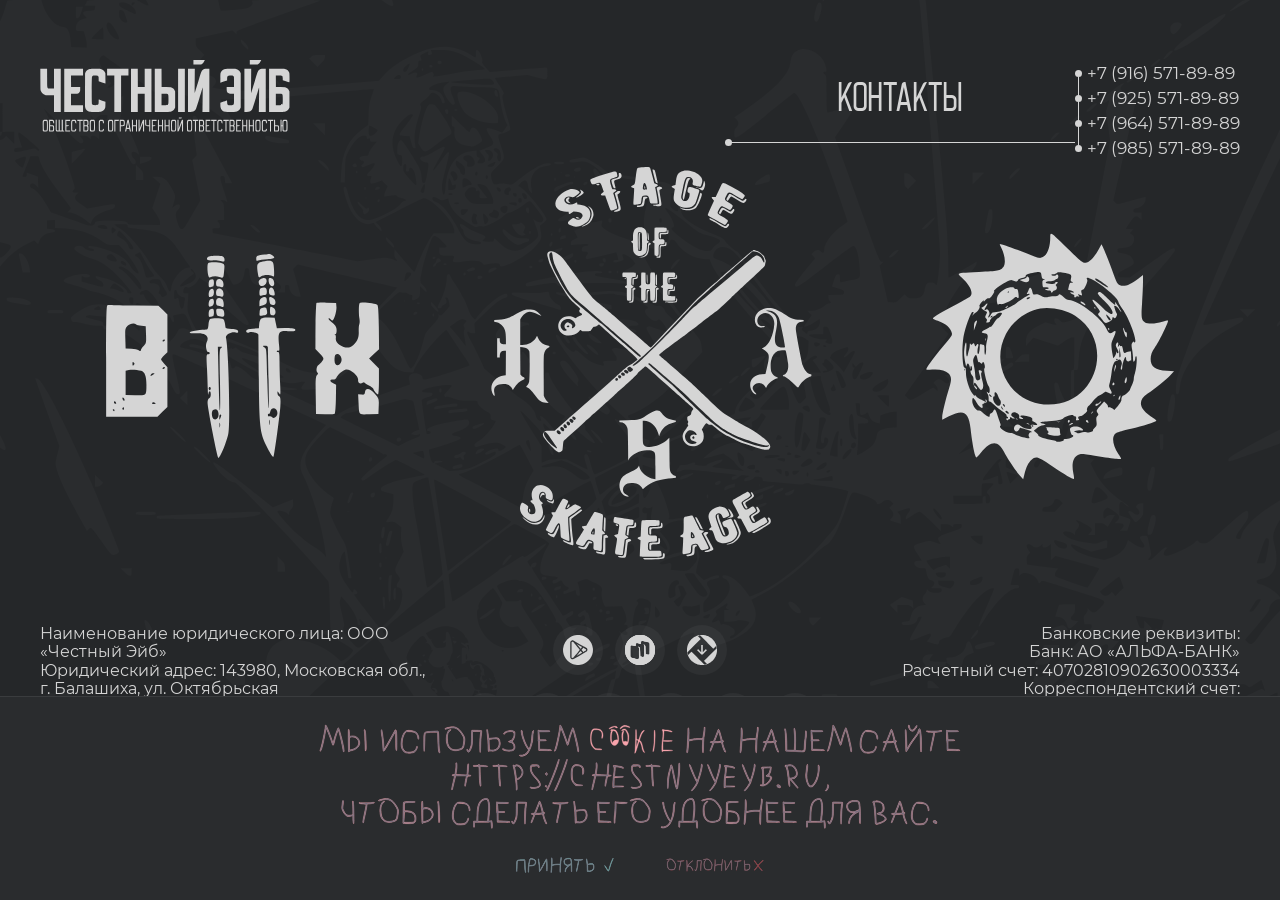
==== commit 08d55889: "Update index.html" ====
--- a/index.html
+++ b/index.html
@@ -61,15 +61,15 @@
     <link
       rel="preload"
       as="font"
-      type="font/ttf"
-      href="./fonts/Montserrat_0.ttf"
+      type="font/woff2"
+      href="./fonts/Montserrat_0.woff2"
       crossorigin
     />
     <link
       rel="preload"
-      href="./fonts/BuyanRegular.ttf"
+      href="./fonts/BuyanRegular.woff2"
       as="font"
-      type="font/ttf"
+      type="font/woff2"
       crossorigin
     />
 
--- a/css/index.css
+++ b/css/index.css
@@ -1,6 +1,6 @@
 @font-face {
   font-family: "Buyan";
-  src: local("Buyan Regular"),
+  src: url("../fonts/BuyanRegular.woff2") format("woff2"),
     url("../fonts/BuyanRegular.ttf") format("truetype");
   font-weight: normal;
   font-style: normal;
@@ -9,7 +9,7 @@
 
 @font-face {
   font-family: "Montserrat_0";
-  src: local("Montserrat_0"),
+  src: url("../fonts/Montserrat_0.woff2") format("woff2"),
     url("../fonts/Montserrat_0.ttf") format("truetype");
   font-weight: normal;
   font-style: normal;
@@ -132,18 +132,14 @@
 
 .header__logo {
   width: 250px;
-  display: block;
-}
-
-.header__logo img {
-  width: 100%;
-  height: auto;
-  display: block;
-  transition: opacity 0.3s ease;
-}
-
-.header__logo:hover img {
-  opacity: 0.7;
+  fill: #d5d5d5;
+  cursor: pointer;
+  transition: all 0.3s ease;
+  display: block;
+}
+
+.header__logo:hover {
+  fill: #766d7b;
 }
 
 @media screen and (max-width: 767px) {
@@ -354,16 +350,17 @@
   }
 }
 
-.main__image-l img {
+.main__image-l svg {
   width: 100%;
   height: 100%;
   object-fit: cover;
+  fill: #d5d5d5;
   transition: all 0.3s ease-out;
   display: block;
 }
 
-.main__image-l img:hover {
-  filter: brightness(0.6) sepia(1) hue-rotate(320deg) saturate(5);
+.main__image-l svg:hover {
+  fill: #962828;
 }
 
 .main__image-c {
@@ -380,16 +377,17 @@
   }
 }
 
-.main__image-c img {
+.main__image-c svg {
   width: 100%;
   height: 100%;
   object-fit: cover;
+  fill: #d5d5d5;
   transition: all 0.3s ease-out;
   display: block;
 }
 
-.main__image-c img:hover {
-  filter: brightness(0.6) sepia(1) hue-rotate(10deg) saturate(5);
+.main__image-c svg:hover {
+  fill: #d4af37;
 }
 
 .main__image-r {
@@ -406,16 +404,17 @@
   }
 }
 
-.main__image-r img {
+.main__image-r svg {
   width: 100%;
   height: 100%;
   object-fit: cover;
+  fill: #d5d5d5;
   transition: all 0.3s ease-out;
   display: block;
 }
 
-.main__image-r img:hover {
-  filter: brightness(0.6) sepia(1) hue-rotate(160deg) saturate(5);
+.main__image-r svg:hover {
+  fill: #24a0b0;
 }
 
 .main__middle {
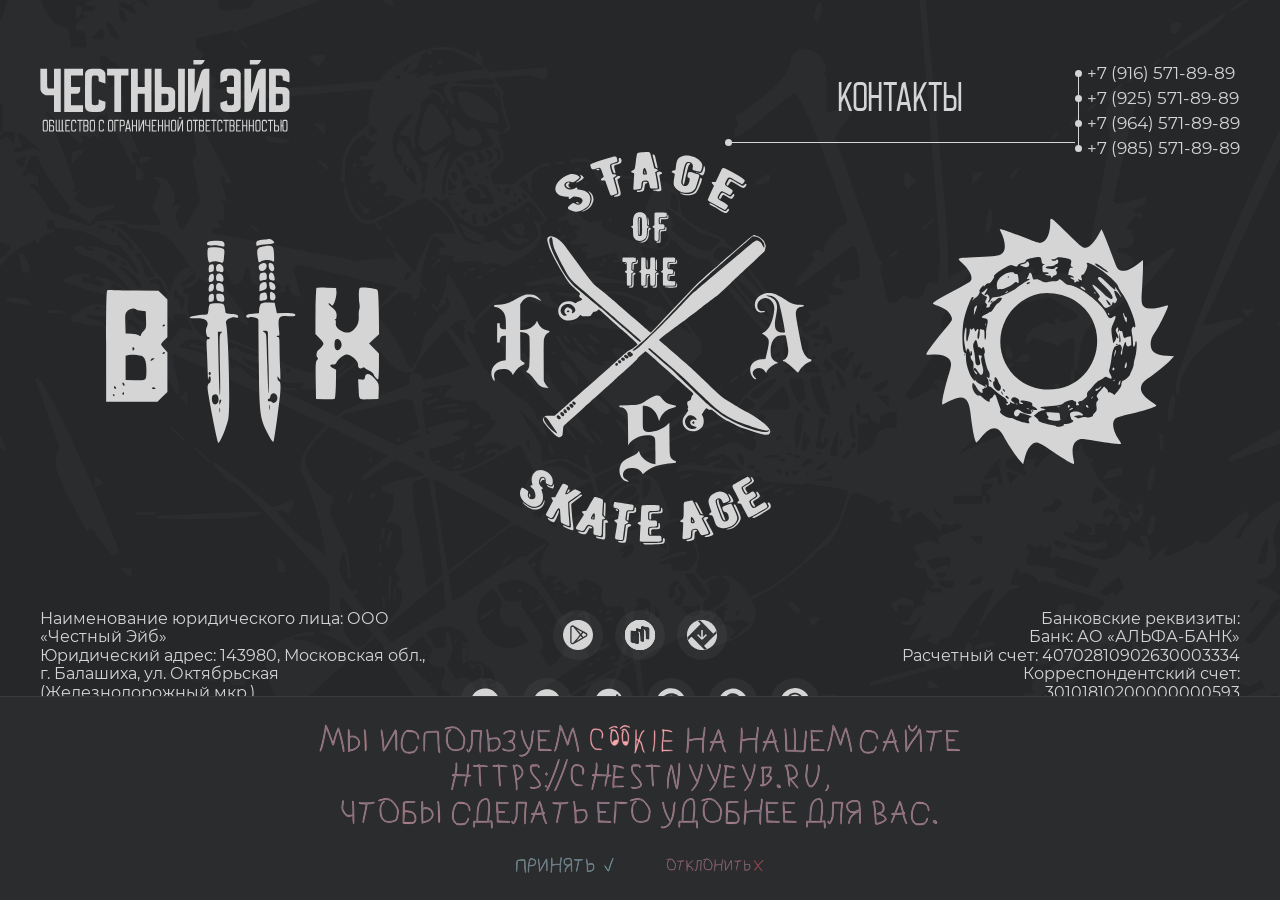
==== commit 0b4ca3e1: "Update index.html" ====
--- a/index.html
+++ b/index.html
@@ -1,8 +1,13 @@
 <!DOCTYPE html>
 <html lang="ru">
-  <head>
+<head>
     <meta charset="UTF-8" />
     <meta name="viewport" content="width=device-width, initial-scale=1.0" />
+    <meta
+      http-equiv="Content-Security-Policy"
+      content="default-src 'self'; script-src 'self' https://www.googletagmanager.com https://www.google-analytics.com; style-src 'self' 'unsafe-inline'; img-src 'self' data: https://www.google-analytics.com https://www.googletagmanager.com; font-src 'self'; connect-src 'self' https://www.google-analytics.com https://region1.google-analytics.com https://www.googletagmanager.com; object-src 'none'; base-uri 'self'; form-action 'self'"
+    />
+    <meta name="referrer" content="strict-origin-when-cross-origin" />
     <title>Честный Эйб — инди-студия разработки игр и приложений</title>
 
     <meta
@@ -392,6 +397,15 @@
                     >&#169; ООО &laquo;Честный Эйб&#187;, 2019-2026</a
                   >
                 </p>
+                <p class="footer__copyright-top">
+                  Исходный код сайта — MIT ·
+                  <a
+                    href="https://github.com/Chutkoy/ChestnyyEyb_site"
+                    target="_blank"
+                    rel="noopener"
+                    >GitHub</a
+                  >
+                </p>
               </div>
             </div>
           </div>
@@ -400,14 +414,14 @@
       <footer class="footer"></footer>
       <div id="cookieConsent">
         <div class="cookie-title">
-          <img src="./images/Cookie/Cookie.svg" alt="мы используем cookie" />
+          <img src="../images/Cookie/Cookie.svg" alt="мы используем cookie" />
         </div>
         <div class="cookie-buttons">
-          <button onclick="acceptCookies()">
-            <img src="./images/Cookie/Accept.svg" alt="принять" />
+          <button>
+            <img src="../images/Cookie/Accept.svg" alt="принять" />
           </button>
-          <button onclick="declineCookies()">
-            <img src="./images/Cookie/Reject.svg" alt="отклонить" />
+          <button>
+            <img src="../images/Cookie/Reject.svg" alt="отклонить" />
           </button>
         </div>
       </div>
--- a/css/index.css
+++ b/css/index.css
@@ -1,7 +1,6 @@
 @font-face {
   font-family: "Buyan";
-  src: url("../fonts/BuyanRegular.woff2") format("woff2"),
-    url("../fonts/BuyanRegular.ttf") format("truetype");
+  src: url("../fonts/BuyanRegular.woff2") format("woff2");
   font-weight: normal;
   font-style: normal;
   font-display: swap;
@@ -9,8 +8,7 @@
 
 @font-face {
   font-family: "Montserrat_0";
-  src: url("../fonts/Montserrat_0.woff2") format("woff2"),
-    url("../fonts/Montserrat_0.ttf") format("truetype");
+  src: url("../fonts/Montserrat_0.woff2") format("woff2");
   font-weight: normal;
   font-style: normal;
   font-display: swap;
@@ -605,6 +603,23 @@
 }
 
 .footer__copyright-item li:hover a {
+  color: #566ebf;
+}
+
+.footer__copyright-top {
+  font-family: "Montserrat_0", sans-serif;
+  font-weight: normal;
+  font-size: 14px;
+  color: #a0a0a0;
+  text-align: center;
+}
+
+.footer__copyright-top a {
+  color: #a0a0a0;
+  transition: all 0.3s ease;
+}
+
+.footer__copyright-top:hover a {
   color: #566ebf;
 }
 
